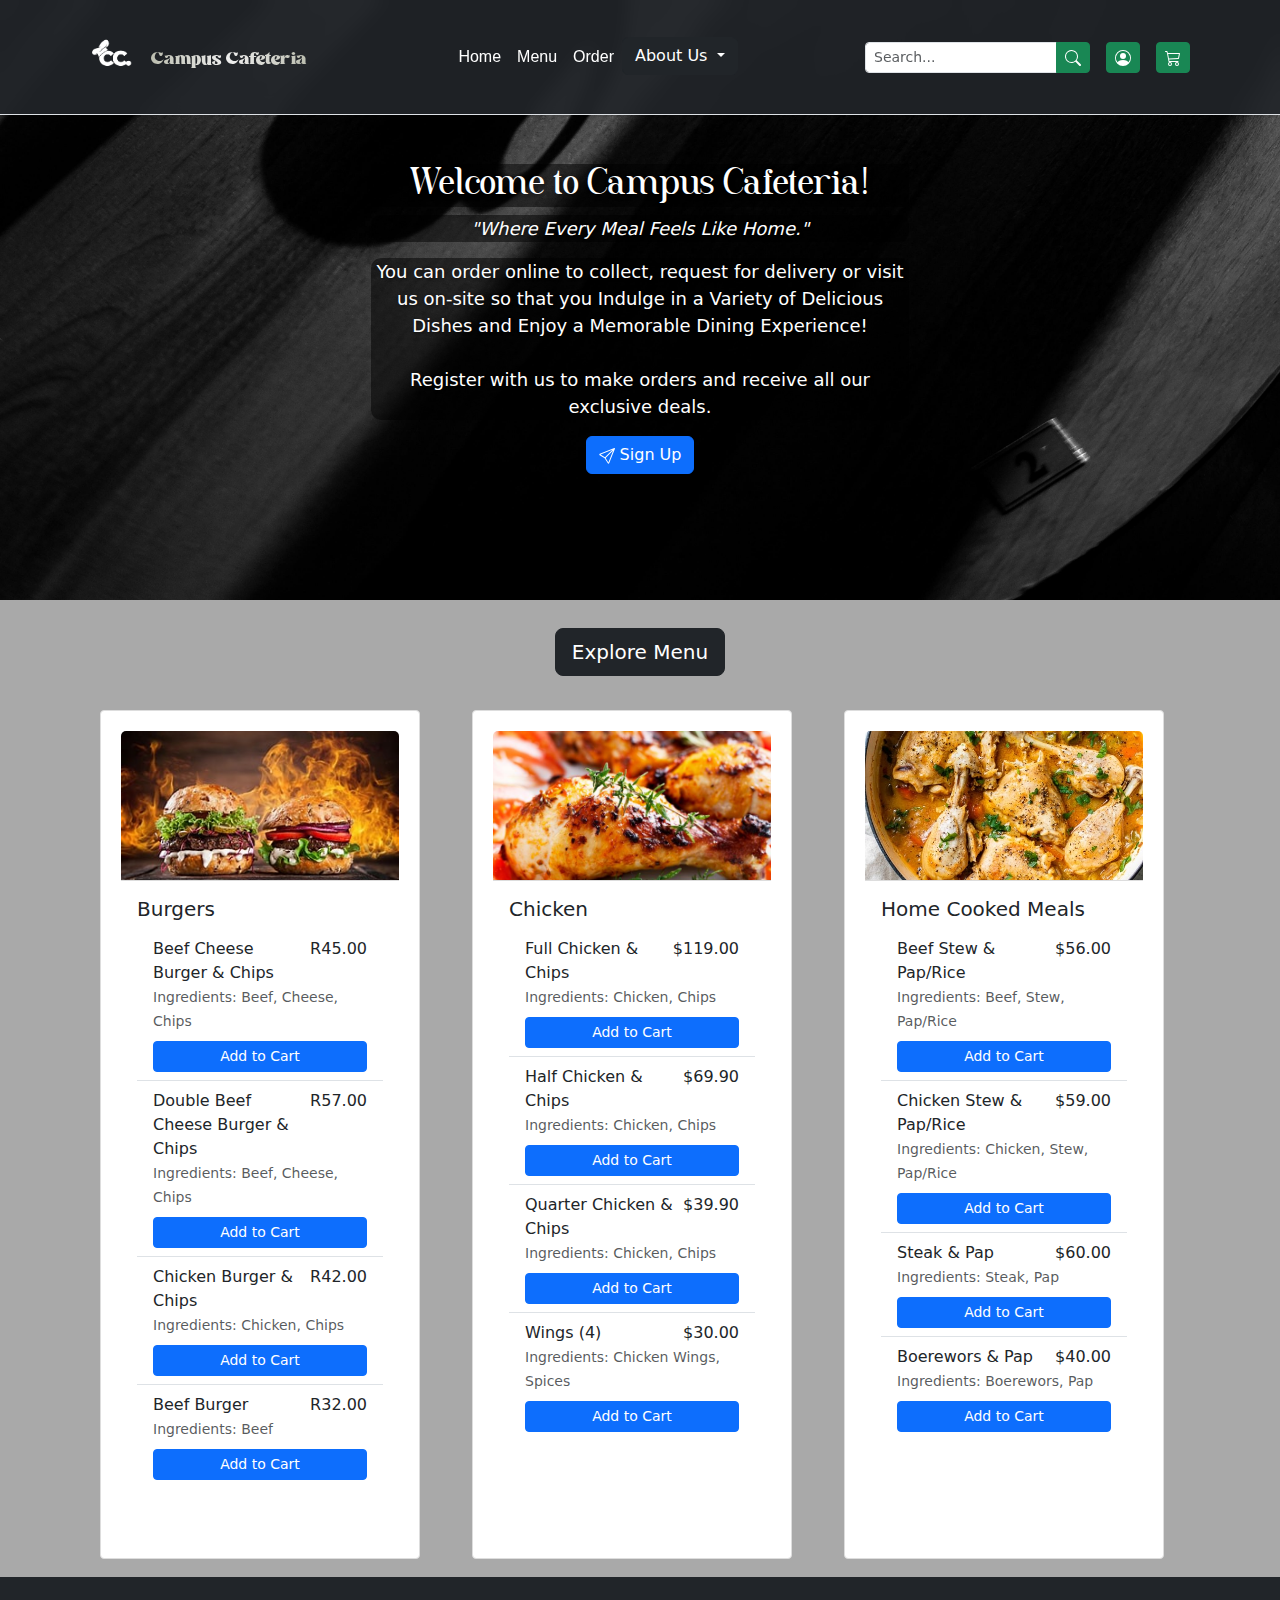
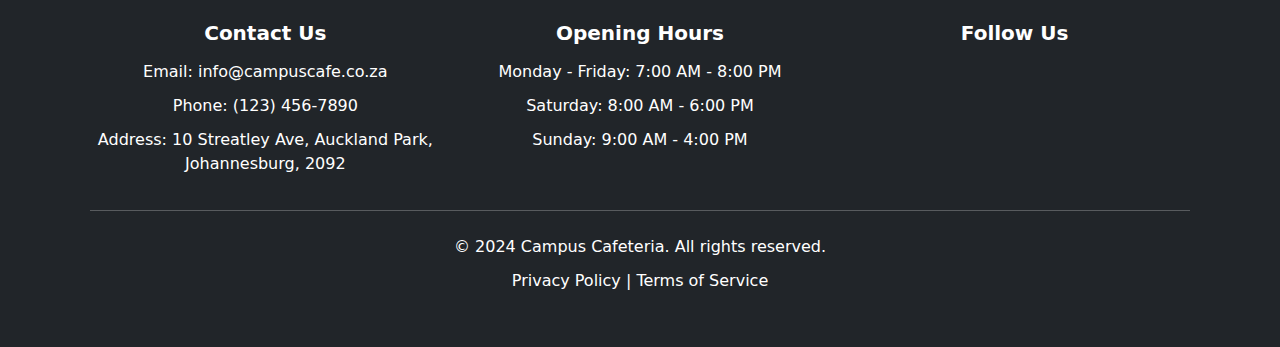
==== index.html @ 382caa5b "homepage" ====
<!DOCTYPE html>
<html lang="en">

<head>
    <meta charset="UTF-8">
    <meta name="viewport" content="width=device-width, initial-scale=1.0">
    <title>Campus Cafe</title>
    <!--CSS-->
    <link rel="stylesheet" href="https://cdn.jsdelivr.net/npm/bootstrap@5.3.3/dist/css/bootstrap.min.css">
    <link rel="stylesheet" href="style.css">
    <!--CSS-->

</head>

<body class="body">

<!--Navbar-->
    <nav class="navbar navbar-expand-lg bg-dark small border-bottom shadow-sm fixed-top custom-nav" style="--bs-bg-opacity: .9;">
        <div class="container">

        <!--Logo-img-->
            <a href="index.html" class="navbar-brand pb-2">
                <img style="width: 45px;" src="src/img/logo_white.png" alt="">
            </a>
        <!--Logo-img-->

        <!--Brand-name-->
            <a href="index.html" class="navbar-brand pb-0" >
                <span class="brand-style brand-gradient">
                    Campus Cafeteria
                </span>
            </a>
        <!--Brand-name-->

        <!--navbar-toggler-->
            <button 
                type="button"
                class="navbar-toggler"
                data-bs-toggle="collapse"
                data-bs-target="#blog-navbar"
                aria-controls="#blog-navbar"
                aria-expanded="false"
                aria-label="Toggle Navigation">
                <svg xmlns="http://www.w3.org/2000/svg" width="16" height="16" fill="white" class="bi bi-list" viewBox="0 0 16 16">
                    <path fill-rule="evenodd" d="M2.5 12a.5.5 0 0 1 .5-.5h10a.5.5 0 0 1 0 1H3a.5.5 0 0 1-.5-.5m0-4a.5.5 0 0 1 .5-.5h10a.5.5 0 0 1 0 1H3a.5.5 0 0 1-.5-.5m0-4a.5.5 0 0 1 .5-.5h10a.5.5 0 0 1 0 1H3a.5.5 0 0 1-.5-.5"/>
                </svg>
            </button>
        <!--navbar-toggler-->

        <!--Nav-Menus-->
            <div class="collapse navbar-collapse justify-content-center" id="blog-navbar">
                <ul class="navbar-nav mb-2 mb-lg-0">
                    <li class="nav-item">
                        <a href="index.html" class="nav-link text-white">Home</a>
                    </li>
                    <li class="nav-item">
                        <a href="#" class="nav-link text-white">Menu</a>
                    </li>
                    <li class="nav-item">
                        <a href="#" class="nav-link text-white">Order</a>
                    </li>
                    <li class="nav-item">
                        <button class="navbar-toggler" type="button" data-bs-toggle="collapse" data-bs-target="#navbarNavDarkDropdown" aria-controls="navbarNavDarkDropdown" aria-expanded="false" aria-label="Toggle navigation">
                            <span class="navbar-toggler-icon"></span>
                        </button>
                        <div class="collapse navbar-collapse" id="navbarNavDarkDropdown">
                            <ul class="navbar-nav">
                                <li class="nav-item dropdown">
                                    <button class="btn btn-dark dropdown-toggle" data-bs-toggle="dropdown" aria-expanded="false">
                                        About Us
                                    </button>
                                    <ul class="dropdown-menu dropdown-menu-dark">
                                        <li class="dropdown-item">
                                            <a href="#" class="nav-link text-white">Careers</a>
                                        </li>
                                        <li class="dropdown-item">
                                            <a href="#" class="nav-link text-white">Our Mission</a>
                                        </li>
                                        <li class="dropdown-item">
                                            <a href="#" class="nav-link text-white">Our Vision</a>
                                        </li>
                                        <li class="dropdown-item">
                                            <a href="#" class="nav-link text-white">Our Values</a>
                                        </li>
                                        <li class="dropdown-item">
                                            <a href="#" class="nav-link text-white">Contact Us</a>
                                        </li>
                                    </ul>
                                </li>
                            </ul>
                        </div>
                    </li>
                </ul>  
            </div>
        <!--Nav-Menus-->

        <!--Search+Profile-login+Cart-->
        <form class="d-flex" role="search">
            <div class="input-group">
                <input type="search" class="form-control form-control-sm" placeholder="Search...">
                <button type="submit" class="btn btn-sm btn-success">
                    <svg xmlns="http://www.w3.org/2000/svg" width="16" height="16" fill="currentColor" class="bi bi-search" viewBox="0 0 16 16">
                        <path d="M11.742 10.344a6.5 6.5 0 1 0-1.397 1.398h-.001q.044.06.098.115l3.85 3.85a1 1 0 0 0 1.415-1.414l-3.85-3.85a1 1 0 0 0-.115-.1zM12 6.5a5.5 5.5 0 1 1-11 0 5.5 5.5 0 0 1 11 0"/>
                    </svg>
                </button>
            </div>
            <div class="profile">
                <a href="#" class="btn btn-sm btn-success ms-3">
                    <svg xmlns="http://www.w3.org/2000/svg" width="16" height="16" fill="white" class="bi bi-person-circle" viewBox="0 0 16 16">
                        <path d="M11 6a3 3 0 1 1-6 0 3 3 0 0 1 6 0"/>
                        <path fill-rule="evenodd" d="M0 8a8 8 0 1 1 16 0A8 8 0 0 1 0 8m8-7a7 7 0 0 0-5.468 11.37C3.242 11.226 4.805 10 8 10s4.757 1.225 5.468 2.37A7 7 0 0 0 8 1"/>
                    </svg>
                </a>
            </div>
            <div class="btn-cart">
                <a href="#" class="btn btn-sm btn-success ms-3">
                    <svg xmlns="http://www.w3.org/2000/svg" width="16" height="16" fill="currentColor" class="bi bi-cart3" viewBox="0 0 16 16">
                        <path d="M0 1.5A.5.5 0 0 1 .5 1H2a.5.5 0 0 1 .485.379L2.89 3H14.5a.5.5 0 0 1 .49.598l-1 5a.5.5 0 0 1-.465.401l-9.397.472L4.415 11H13a.5.5 0 0 1 0 1H4a.5.5 0 0 1-.491-.408L2.01 3.607 1.61 2H.5a.5.5 0 0 1-.5-.5M3.102 4l.84 4.479 9.144-.459L13.89 4zM5 12a2 2 0 1 0 0 4 2 2 0 0 0 0-4m7 0a2 2 0 1 0 0 4 2 2 0 0 0 0-4m-7 1a1 1 0 1 1 0 2 1 1 0 0 1 0-2m7 0a1 1 0 1 1 0 2 1 1 0 0 1 0-2"/>
                    </svg>
                </a>
            </div>
        </form>
        <!--Profile-login+Cart-->
        </div>
    </nav>
<!--Navbar-->

<!--Banner-->
<section class="banner-holder pt-5">
    <div class="container">
        <div class="row justify-content-center">
            <div class="col-md-6">
                <div class="banner-content text-center text-white my-5 pt-5 pb-5">
                    <div>
                        <h1 class="banner-text-header">Welcome to Campus Cafeteria!<br></h1>
                        <p class="banner-text"><i>"Where Every Meal Feels Like Home."</i></p>
                        <p class="banner-text">
                            You can order online to collect, request for delivery or visit us on-site so that you
                            Indulge in a Variety of Delicious Dishes and Enjoy a Memorable Dining Experience!<br><br>
                            Register with us to make orders and receive all our exclusive deals.
                        </p>
                    </div>
                    <a 
                        href="#" 
                        class="btn btn-primary"
                        data-bs-toggle="modal"
                        data-bs-target="#subscribe-modal">
                        <svg xmlns="http://www.w3.org/2000/svg" width="16" height="16" fill="currentColor" class="bi bi-send" viewBox="0 0 16 16">
                            <path d="M15.854.146a.5.5 0 0 1 .11.54l-5.819 14.547a.75.75 0 0 1-1.329.124l-3.178-4.995L.643 7.184a.75.75 0 0 1 .124-1.33L15.314.037a.5.5 0 0 1 .54.11ZM6.636 10.07l2.761 4.338L14.13 2.576zm6.787-8.201L1.591 6.602l4.339 2.76z"/>
                        </svg>
                        Sign Up
                    </a>
                </div>
            </div>
        </div>
    </div>
</section>
<!--Banner-->

<!--Explore-Menu-->
    <div class="container my-2">
        <div class="d-grid gap-2 d-md-flex justify-content-md-center">
            <button type="button" class="btn btn-dark btn-lg">Explore Menu</button>
        </div><br>
        <div class="row g-3 justify-content-md-center">
            <!-- Burgers -->
            <div class="col-md-4 d-flex">
                <div class="card mb-4 flex-fill" style="max-width: 320px;">
                    <img src="src/img/burgers.jpeg" class="card-img-top" alt="Burgers">
                    <div class="card-body">
                        <h5 class="card-title">Burgers</h5>
                        <ul class="list-group list-group-flush">
                            <!-- Individual item with ingredients and price -->
                            <li class="list-group-item">
                                <div class="d-flex justify-content-between">
                                    <span>Beef Cheese Burger & Chips</span>
                                    <span>R45.00</span>
                                </div>
                                <small class="text-muted">Ingredients: Beef, Cheese, Chips</small>
                                <button class="btn btn-sm btn-primary mt-2">Add to Cart</button>
                            </li>
                            <li class="list-group-item">
                                <div class="d-flex justify-content-between">
                                    <span>Double Beef Cheese Burger & Chips</span>
                                    <span>R57.00</span>
                                </div>
                                <small class="text-muted">Ingredients: Beef, Cheese, Chips</small>
                                <button class="btn btn-sm btn-primary mt-2">Add to Cart</button>
                            </li>
                            <li class="list-group-item">
                                <div class="d-flex justify-content-between">
                                    <span>Chicken Burger & Chips</span>
                                    <span>R42.00</span>
                                </div>
                                <small class="text-muted">Ingredients: Chicken, Chips</small>
                                <button class="btn btn-sm btn-primary mt-2">Add to Cart</button>
                            </li>
                            <li class="list-group-item">
                                <div class="d-flex justify-content-between">
                                    <span>Beef Burger</span>
                                    <span>R32.00</span>
                                </div>
                                <small class="text-muted">Ingredients: Beef</small>
                                <button class="btn btn-sm btn-primary mt-2">Add to Cart</button>
                            </li>
                        </ul>
                    </div>
                </div>
            </div>
            <!-- Chicken -->
            <div class="col-md-4 d-flex">
                <div class="card mb-4 flex-fill" style="max-width: 320px;">
                    <img src="src/img/chicken.jpeg" class="card-img-top" alt="Chicken">
                    <div class="card-body">
                        <h5 class="card-title">Chicken</h5>
                        <ul class="list-group list-group-flush">
                            <li class="list-group-item">
                                <div class="d-flex justify-content-between">
                                    <span>Full Chicken & Chips</span>
                                    <span>$119.00</span>
                                </div>
                                <small class="text-muted">Ingredients: Chicken, Chips</small>
                                <button class="btn btn-sm btn-primary mt-2">Add to Cart</button>
                            </li>
                            <li class="list-group-item">
                                <div class="d-flex justify-content-between">
                                    <span>Half Chicken & Chips</span>
                                    <span>$69.90</span>
                                </div>
                                <small class="text-muted">Ingredients: Chicken, Chips</small>
                                <button class="btn btn-sm btn-primary mt-2">Add to Cart</button>
                            </li>
                            <li class="list-group-item">
                                <div class="d-flex justify-content-between">
                                    <span>Quarter Chicken & Chips</span>
                                    <span>$39.90</span>
                                </div>
                                <small class="text-muted">Ingredients: Chicken, Chips</small>
                                <button class="btn btn-sm btn-primary mt-2">Add to Cart</button>
                            </li>
                            <li class="list-group-item">
                                <div class="d-flex justify-content-between">
                                    <span>Wings (4)</span>
                                    <span>$30.00</span>
                                </div>
                                <small class="text-muted">Ingredients: Chicken Wings, Spices</small>
                                <button class="btn btn-sm btn-primary mt-2">Add to Cart</button>
                            </li>
                        </ul>
                    </div>
                </div>
            </div>
            <!-- Home Cooked Meals -->
            <div class="col-md-4 d-flex">
                <div class="card mb-4 flex-fill" style="max-width: 320px;">
                    <img src="src/img/home_cooked_meals.jpg" class="card-img-top" alt="Home Cooked Meals">
                    <div class="card-body">
                        <h5 class="card-title">Home Cooked Meals</h5>
                        <ul class="list-group list-group-flush">
                            <li class="list-group-item">
                                <div class="d-flex justify-content-between">
                                    <span>Beef Stew & Pap/Rice</span>
                                    <span>$56.00</span>
                                </div>
                                <small class="text-muted">Ingredients: Beef, Stew, Pap/Rice</small>
                                <button class="btn btn-sm btn-primary mt-2">Add to Cart</button>
                            </li>
                            <li class="list-group-item">
                                <div class="d-flex justify-content-between">
                                    <span>Chicken Stew & Pap/Rice</span>
                                    <span>$59.00</span>
                                </div>
                                <small class="text-muted">Ingredients: Chicken, Stew, Pap/Rice</small>
                                <button class="btn btn-sm btn-primary mt-2">Add to Cart</button>
                            </li>
                            <li class="list-group-item">
                                <div class="d-flex justify-content-between">
                                    <span>Steak & Pap</span>
                                    <span>$60.00</span>
                                </div>
                                <small class="text-muted">Ingredients: Steak, Pap</small>
                                <button class="btn btn-sm btn-primary mt-2">Add to Cart</button>
                            </li>
                            <li class="list-group-item">
                                <div class="d-flex justify-content-between">
                                    <span>Boerewors & Pap</span>
                                    <span>$40.00</span>
                                </div>
                                <small class="text-muted">Ingredients: Boerewors, Pap</small>
                                <button class="btn btn-sm btn-primary mt-2">Add to Cart</button>
                            </li>
                        </ul>
                    </div>
                </div>
            </div>
        </div>
    </div>
<!--Explore-Menu-->


<!--Footer-->
<footer class="footer text-center text-white bg-dark py-4">
    <div class="container">
        <div class="row">
            <!-- Contact Information -->
            <div class="col-md-4 mb-3 mb-md-0">
                <h5>Contact Us</h5>
                <p>Email: info@campuscafe.co.za</p>
                <p>Phone: (123) 456-7890</p>
                <p>Address: 10 Streatley Ave, Auckland Park, Johannesburg, 2092</p>
            </div>

            <!-- Opening Hours -->
            <div class="col-md-4 mb-3 mb-md-0">
                <h5>Opening Hours</h5>
                <p>Monday - Friday: 7:00 AM - 8:00 PM</p>
                <p>Saturday: 8:00 AM - 6:00 PM</p>
                <p>Sunday: 9:00 AM - 4:00 PM</p>
            </div>

            <!-- Social Media Links -->
            <div class="col-md-4">
                <h5>Follow Us</h5>
                <a href="https://www.facebook.com/campuscafeteria" target="_blank" class="text-white me-3"><i class="fab fa-facebook-f"></i></a>
                <a href="https://www.twitter.com/campuscafeteria" target="_blank" class="text-white me-3"><i class="fab fa-twitter"></i></a>
                <a href="https://www.instagram.com/allentech22" target="_blank" class="text-white me-3"><i class="fab fa-instagram"></i></a>
                <a href="https://www.linkedin.com/company/campuscafeteria" target="_blank" class="text-white"><i class="fab fa-linkedin-in"></i></a>
            </div>
        </div>

        <hr class="my-4">

        <!-- Copyright Information -->
        <div class="row">
            <div class="col-12">
                <p>&copy; 2024 Campus Cafeteria. All rights reserved.</p>
                <p><a href="#" class="text-white">Privacy Policy</a> | <a href="#" class="text-white">Terms of Service</a></p>
            </div>
        </div>
    </div>
</footer>

<!--Footer-->
<!--JavaScript-->
<script src="https://cdn.jsdelivr.net/npm/bootstrap@5.3.3/dist/js/bootstrap.bundle.min.js"></script>
<!--JavaScript-->
</body>

</html>
---- style.css ----
.body{
    background-color:darkgrey;
}
.profile{
    color: white;
}
.brand-gradient{
    background: #ffffff;
    background: radial-gradient(circle farthest-corner at center center, #EFEFEF 0%, #BBBDAF 100%);
    -webkit-background-clip: text;
    -webkit-text-fill-color: transparent;
}

@font-face {
    font-family: Concrete;
    src: url(src/fonts/concrete.ttf);
}
.navbar-brand{
    font-family: Concrete;
}

.navbar-toggler{
    border-color: #BBBDAF;
}
.banner-holder, .main-page-header{
    background-image: url(src/img/banner-2.jpg);
    background-size: cover;
    background-position: bottom;
    height: 100%;
    object-fit: cover;
}

/*banner text font*/
@font-face {
    font-family: Brielle;
    src: url(src/fonts/Brielle-Regular.ttf);
}
.banner-text-header{
    font-family: Brielle;
}

.custom-nav{
    backdrop-filter: blur(8px);
}

/*Footer*/
.footer {
    padding: 20px 0;
    background-color: #343a40;
    color: #ffffff;
}

.footer h5 {
    margin-bottom: 15px;
    font-weight: bold;
}

.footer p {
    margin-bottom: 10px;
}

.footer a {
    color: #ffffff;
    text-decoration: none;
}

.footer a:hover {
    text-decoration: underline;
}

.footer .fab {
    font-size: 20px;
}
/*Footer*/

/*amended-styling*/
/* Navbar Font Adjustments */
.navbar-nav .nav-link {
    font-family: Arial, sans-serif;
    font-size: 16px;
}

/* Banner Text Adjustments for Readability */

.banner-text-header {
    font-family: Brielle;
    font-size: 36px;
    text-shadow: 2px 2px 4px rgba(0, 0, 0, 0.5);
    background: rgba(0, 0, 0, 0.5);
}

.banner-text{
    background: rgba(0, 0, 0, 0.5);
}
.banner-content p {
    font-size: 18px;
    text-shadow: 1px 1px 3px rgba(0, 0, 0, 0.5);
    border-radius: 10px;
}

/* Card Layout Adjustments */
.card {
    display: flex;
    flex-direction: column;
    align-items: center;
    justify-content: space-between;
    height: 100%;
    margin: 10px;
    padding: 20px;
    background-color: #ffffff;
    border: 1px solid #dddddd;
    border-radius: 4px;
}

.card img {
    width: 100%;
    height: auto;
    max-height: 150px;
    object-fit: cover;
    border-bottom: 1px solid #dddddd;
}

/* Price and Button Alignment */
.card .price {
    font-size: 18px;
    font-weight: bold;
    margin: 10px 0;
}

.card .btn {
    width: 100%;
    margin-top: auto; /* Pushes the button to the bottom */
}

/* Flexbox for Card Layout */
.explore-menu {
    display: flex;
    flex-wrap: wrap;
    justify-content: center; /* Center the cards horizontally */
    gap: 20px;
}

.explore-menu .card {
    flex: 1 1 calc(33.333% - 20px); /* 3 cards per row with spacing */
    max-width: calc(33.333% - 20px);
}

/* Additional Adjustments */
.container {
    padding: 20px;
}

/*amended-styling*/

.banner-holder {
    height: 600px;
}
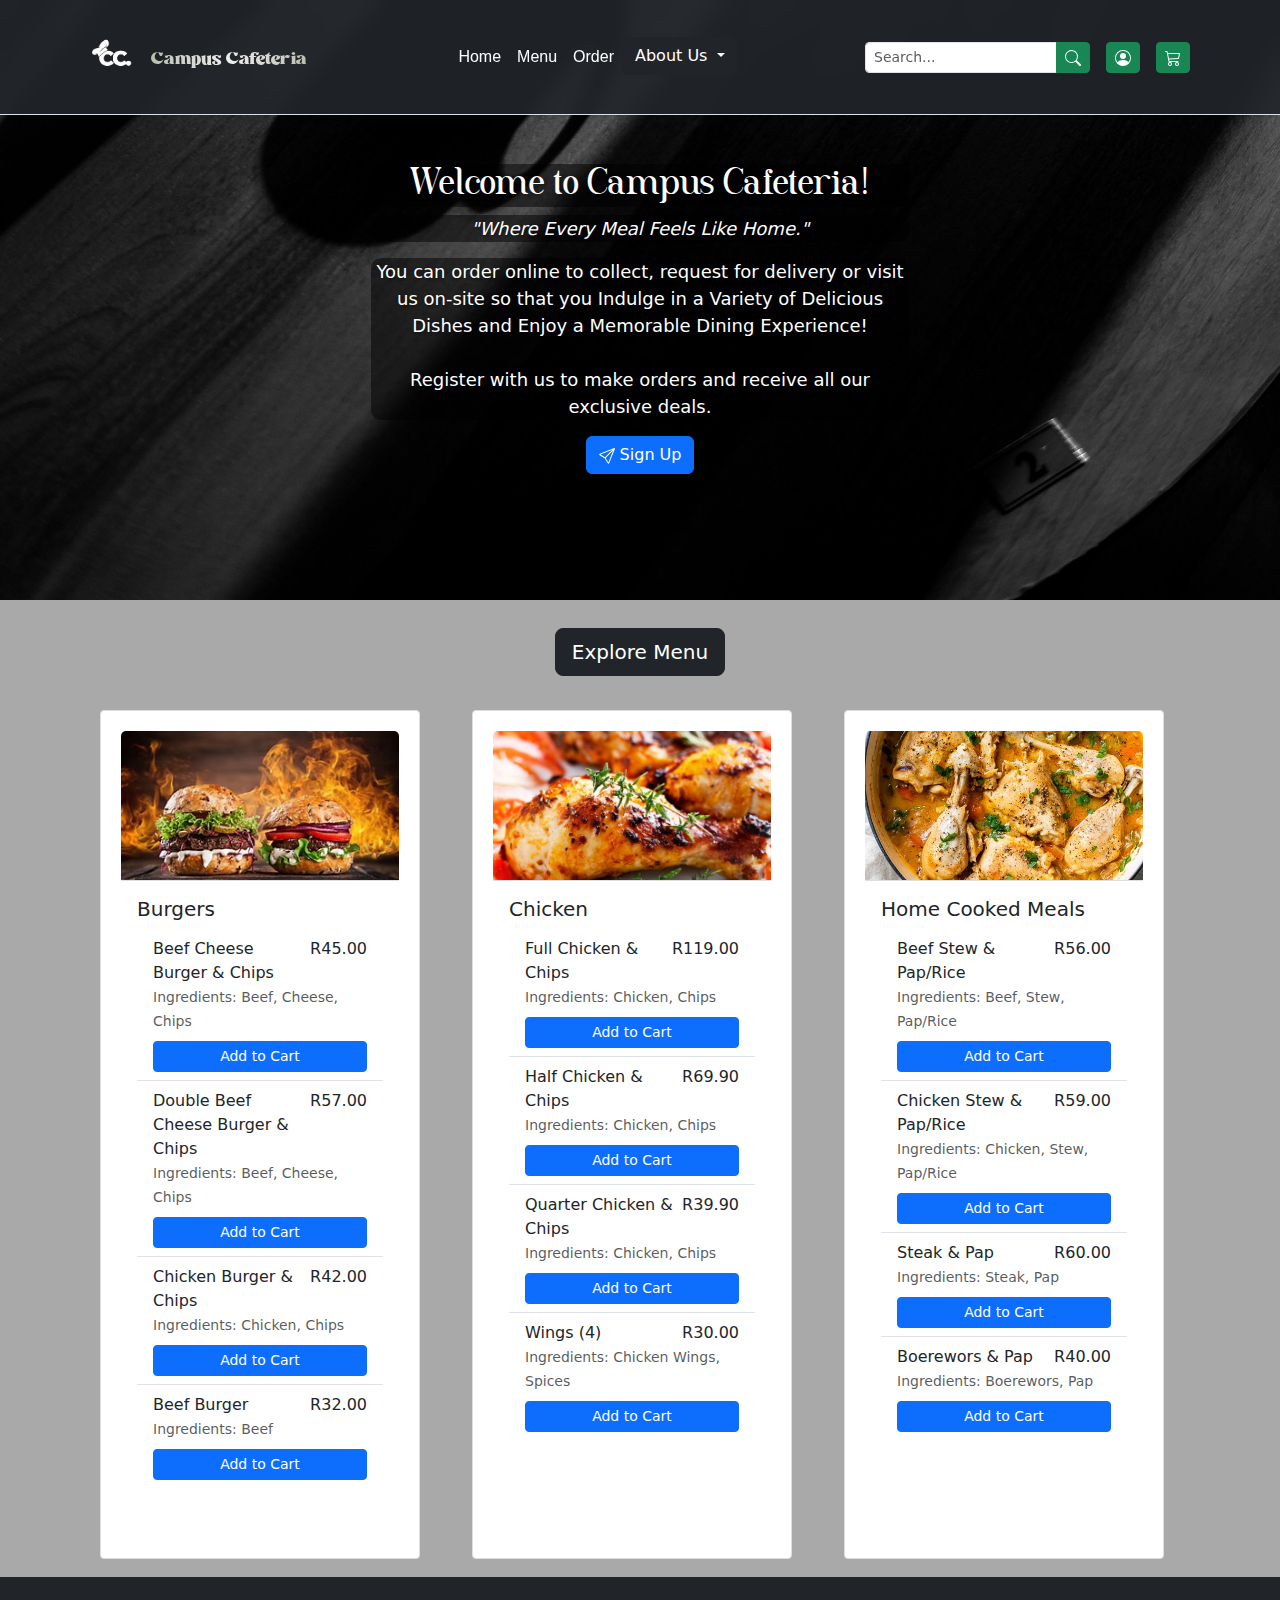
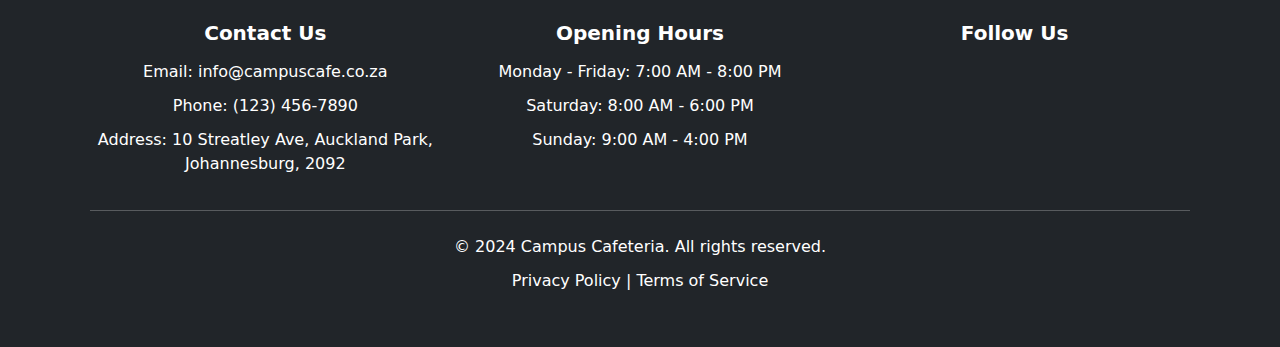
==== commit 9a2f0e27: "Convert Currency" ====
--- a/index.html
+++ b/index.html
@@ -54,10 +54,10 @@
                         <a href="index.html" class="nav-link text-white">Home</a>
                     </li>
                     <li class="nav-item">
-                        <a href="#" class="nav-link text-white">Menu</a>
+                        <a href="index.html" class="nav-link text-white">Menu</a>
                     </li>
                     <li class="nav-item">
-                        <a href="#" class="nav-link text-white">Order</a>
+                        <a href="index.html" class="nav-link text-white">Order</a>
                     </li>
                     <li class="nav-item">
                         <button class="navbar-toggler" type="button" data-bs-toggle="collapse" data-bs-target="#navbarNavDarkDropdown" aria-controls="navbarNavDarkDropdown" aria-expanded="false" aria-label="Toggle navigation">
@@ -217,7 +217,7 @@
                             <li class="list-group-item">
                                 <div class="d-flex justify-content-between">
                                     <span>Full Chicken & Chips</span>
-                                    <span>$119.00</span>
+                                    <span>R119.00</span>
                                 </div>
                                 <small class="text-muted">Ingredients: Chicken, Chips</small>
                                 <button class="btn btn-sm btn-primary mt-2">Add to Cart</button>
@@ -225,7 +225,7 @@
                             <li class="list-group-item">
                                 <div class="d-flex justify-content-between">
                                     <span>Half Chicken & Chips</span>
-                                    <span>$69.90</span>
+                                    <span>R69.90</span>
                                 </div>
                                 <small class="text-muted">Ingredients: Chicken, Chips</small>
                                 <button class="btn btn-sm btn-primary mt-2">Add to Cart</button>
@@ -233,7 +233,7 @@
                             <li class="list-group-item">
                                 <div class="d-flex justify-content-between">
                                     <span>Quarter Chicken & Chips</span>
-                                    <span>$39.90</span>
+                                    <span>R39.90</span>
                                 </div>
                                 <small class="text-muted">Ingredients: Chicken, Chips</small>
                                 <button class="btn btn-sm btn-primary mt-2">Add to Cart</button>
@@ -241,7 +241,7 @@
                             <li class="list-group-item">
                                 <div class="d-flex justify-content-between">
                                     <span>Wings (4)</span>
-                                    <span>$30.00</span>
+                                    <span>R30.00</span>
                                 </div>
                                 <small class="text-muted">Ingredients: Chicken Wings, Spices</small>
                                 <button class="btn btn-sm btn-primary mt-2">Add to Cart</button>
@@ -260,7 +260,7 @@
                             <li class="list-group-item">
                                 <div class="d-flex justify-content-between">
                                     <span>Beef Stew & Pap/Rice</span>
-                                    <span>$56.00</span>
+                                    <span>R56.00</span>
                                 </div>
                                 <small class="text-muted">Ingredients: Beef, Stew, Pap/Rice</small>
                                 <button class="btn btn-sm btn-primary mt-2">Add to Cart</button>
@@ -268,7 +268,7 @@
                             <li class="list-group-item">
                                 <div class="d-flex justify-content-between">
                                     <span>Chicken Stew & Pap/Rice</span>
-                                    <span>$59.00</span>
+                                    <span>R59.00</span>
                                 </div>
                                 <small class="text-muted">Ingredients: Chicken, Stew, Pap/Rice</small>
                                 <button class="btn btn-sm btn-primary mt-2">Add to Cart</button>
@@ -276,7 +276,7 @@
                             <li class="list-group-item">
                                 <div class="d-flex justify-content-between">
                                     <span>Steak & Pap</span>
-                                    <span>$60.00</span>
+                                    <span>R60.00</span>
                                 </div>
                                 <small class="text-muted">Ingredients: Steak, Pap</small>
                                 <button class="btn btn-sm btn-primary mt-2">Add to Cart</button>
@@ -284,7 +284,7 @@
                             <li class="list-group-item">
                                 <div class="d-flex justify-content-between">
                                     <span>Boerewors & Pap</span>
-                                    <span>$40.00</span>
+                                    <span>R40.00</span>
                                 </div>
                                 <small class="text-muted">Ingredients: Boerewors, Pap</small>
                                 <button class="btn btn-sm btn-primary mt-2">Add to Cart</button>
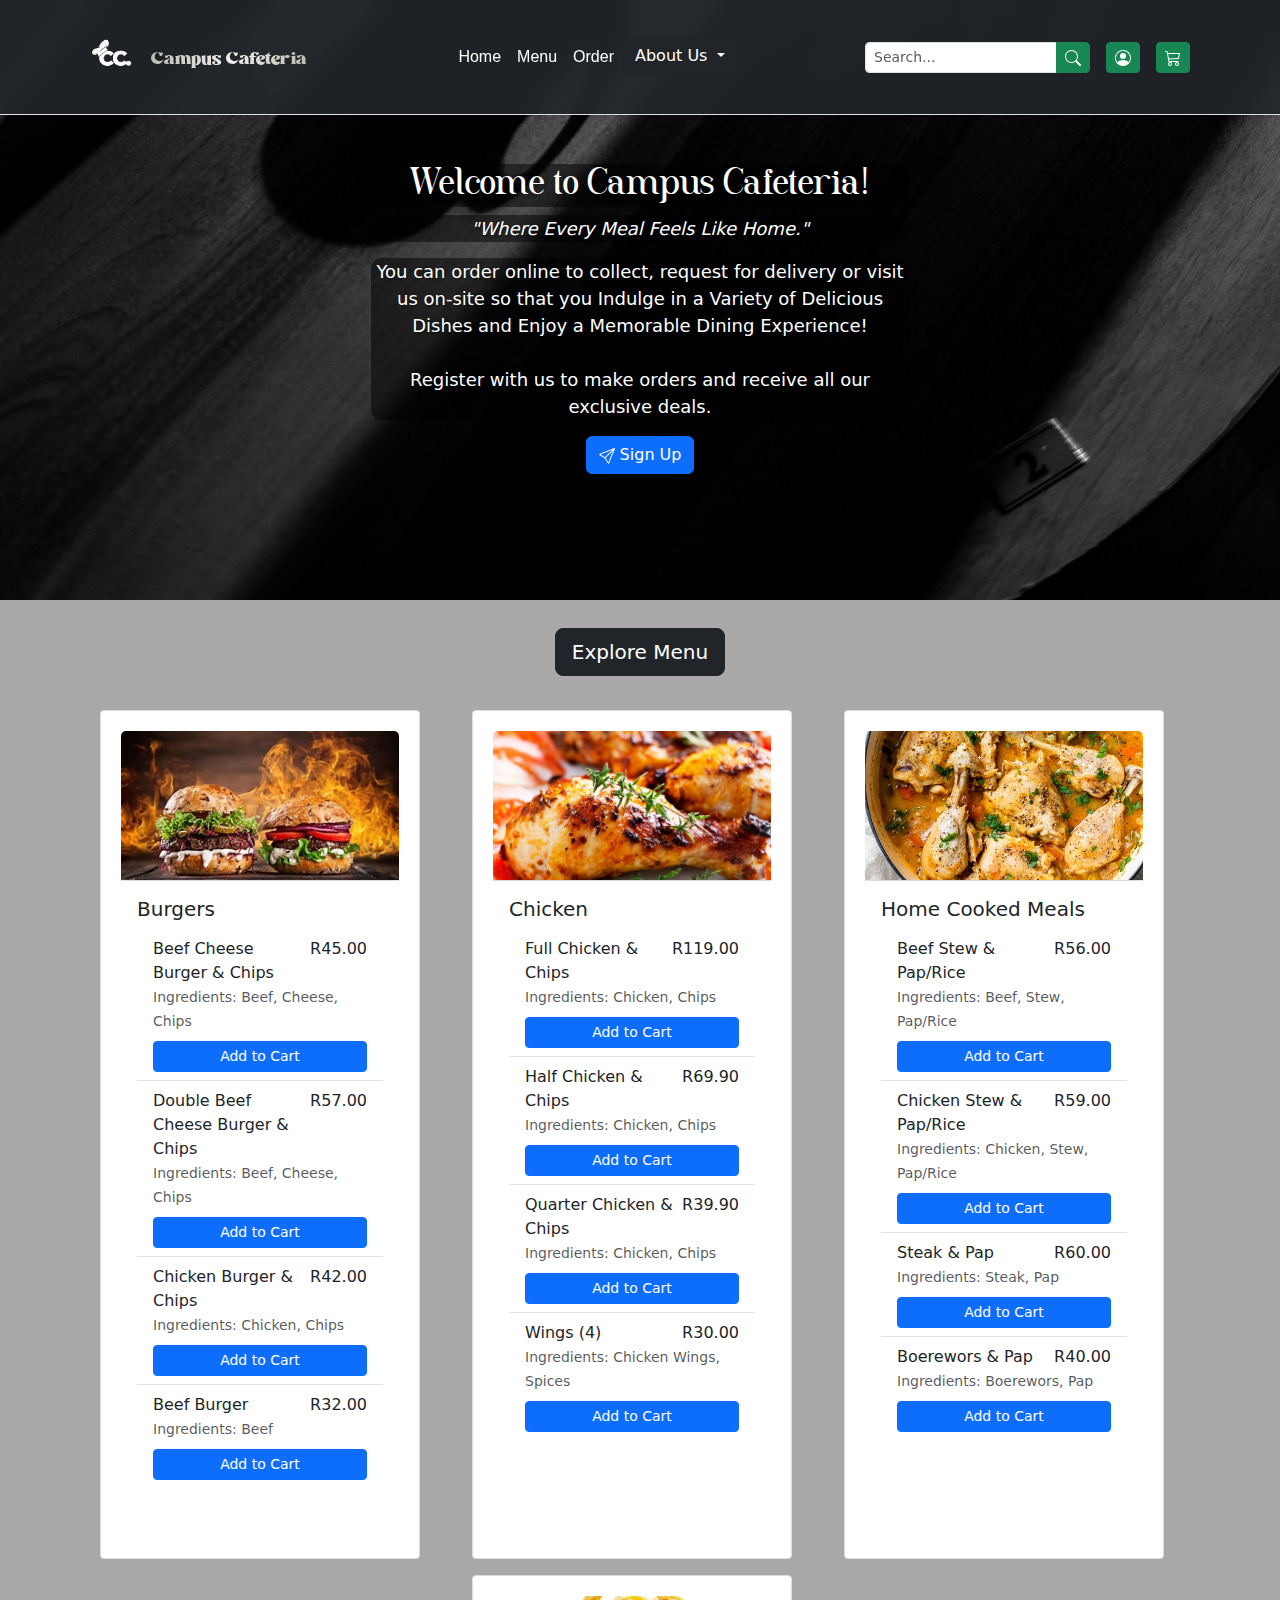
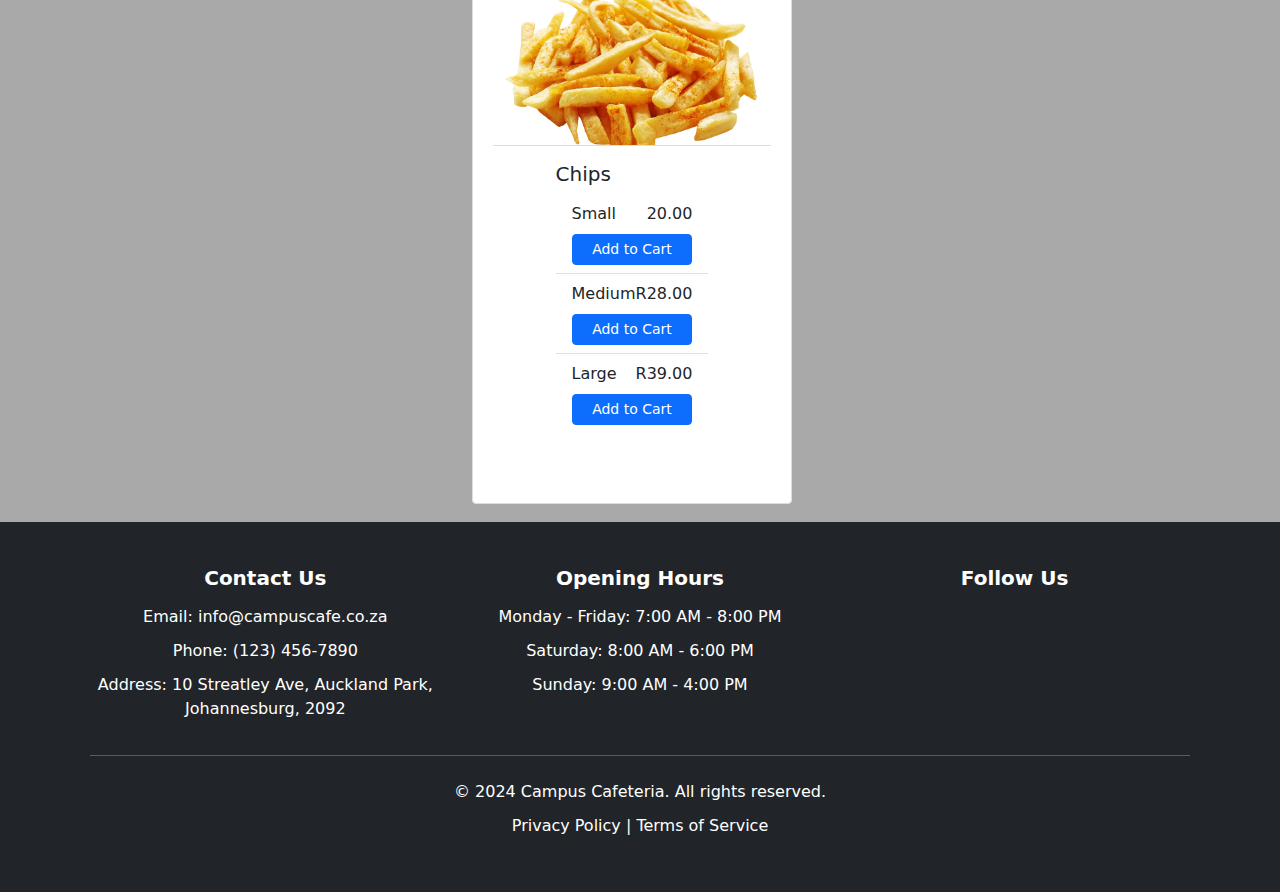
==== commit 1917177e: "Add chips to menu" ====
--- a/index.html
+++ b/index.html
@@ -293,6 +293,38 @@
                     </div>
                 </div>
             </div>
+            <!--Chips-->
+            <div class="col-md-4 d-flex">
+                <div class="card mb-4 flex-fill" style="max-width: 320px;">
+                    <img src="src/img/chips.png" class="card-img-top" alt="Chips">
+                    <div class="card-body">
+                        <h5 class="card-title">Chips</h5>
+                        <ul class="list-group list-group-flush">
+                            <li class="list-group-item">
+                                <div class="d-flex justify-content-between">
+                                    <span>Small</span>
+                                    <span>20.00</span>
+                                </div>
+                                <button class="btn btn-sm btn-primary mt-2">Add to Cart</button>
+                            </li>
+                            <li class="list-group-item">
+                                <div class="d-flex justify-content-between">
+                                    <span>Medium</span>
+                                    <span>R28.00</span>
+                                </div>
+                                <button class="btn btn-sm btn-primary mt-2">Add to Cart</button>
+                            </li>
+                            <li class="list-group-item">
+                                <div class="d-flex justify-content-between">
+                                    <span>Large</span>
+                                    <span>R39.00</span>
+                                </div>
+                                <button class="btn btn-sm btn-primary mt-2">Add to Cart</button>
+                            </li>
+                        </ul>
+                    </div>
+                </div>
+            </div>
         </div>
     </div>
 <!--Explore-Menu-->
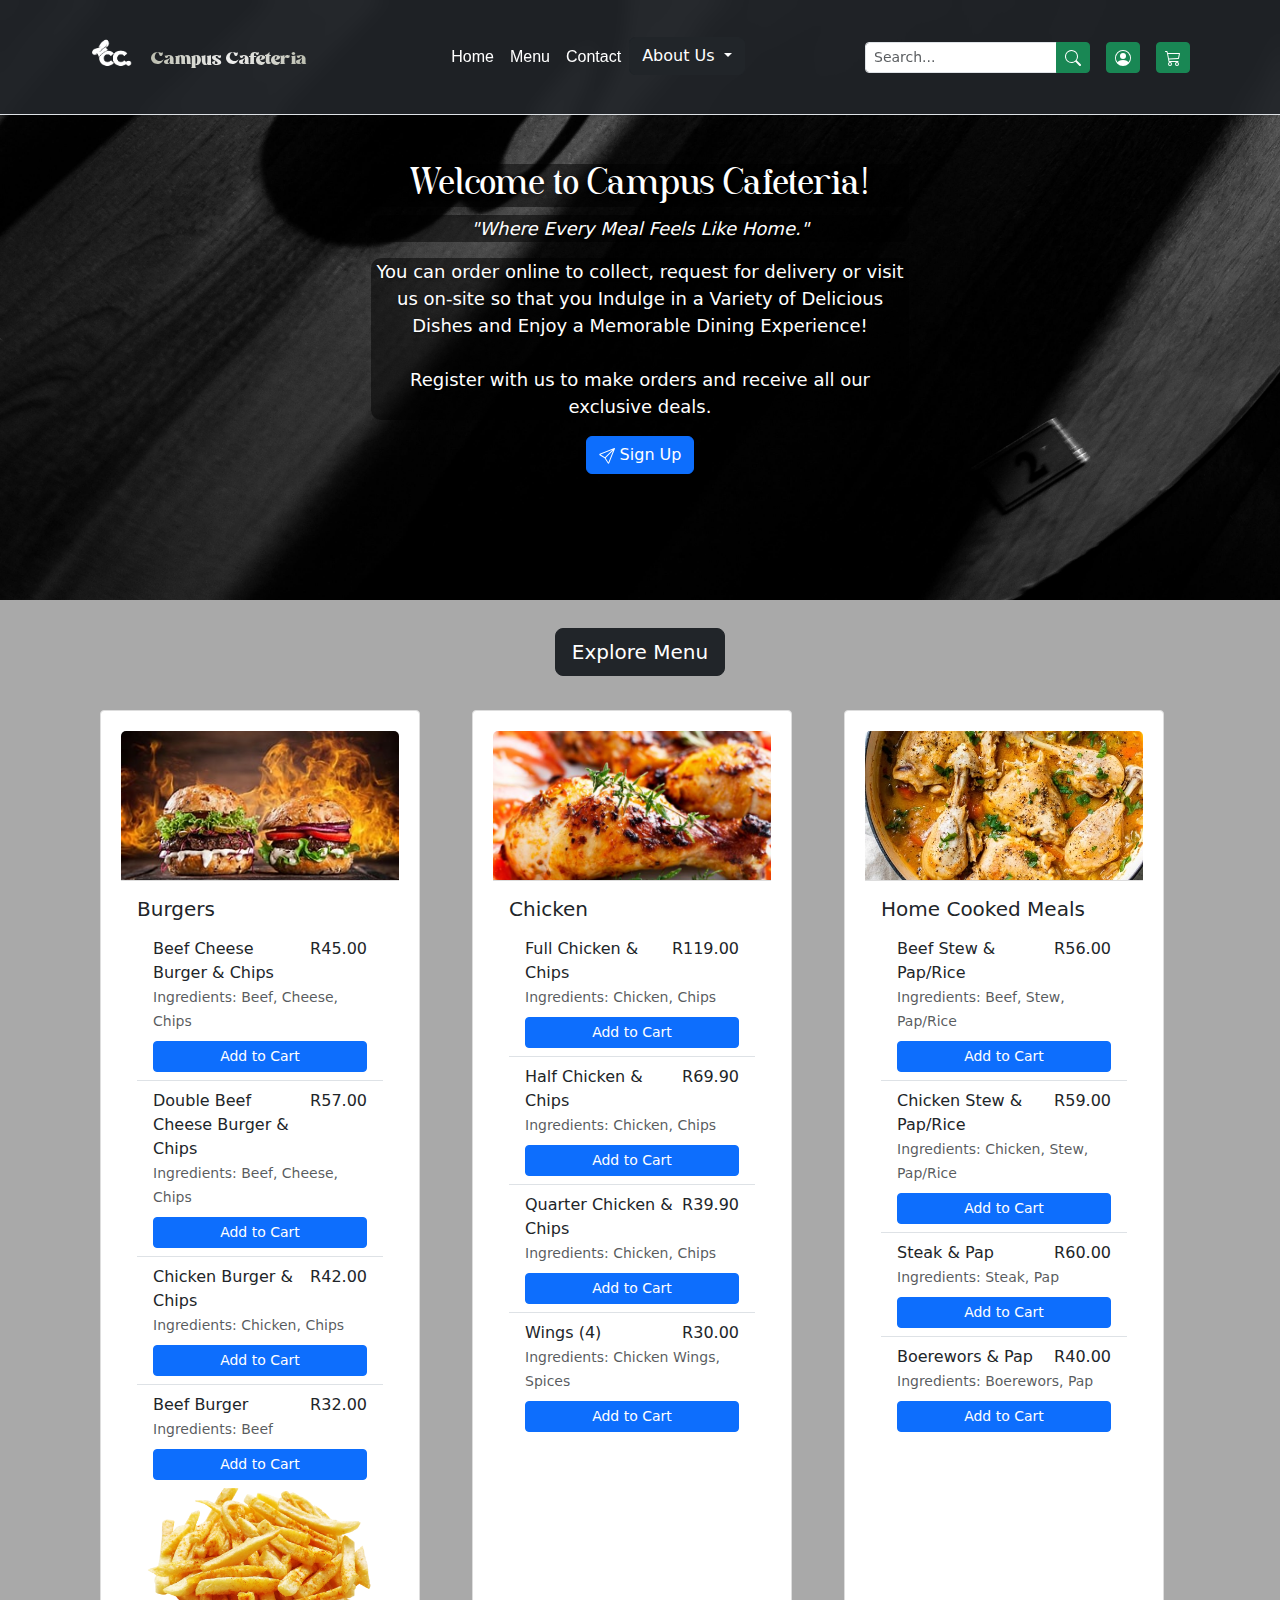
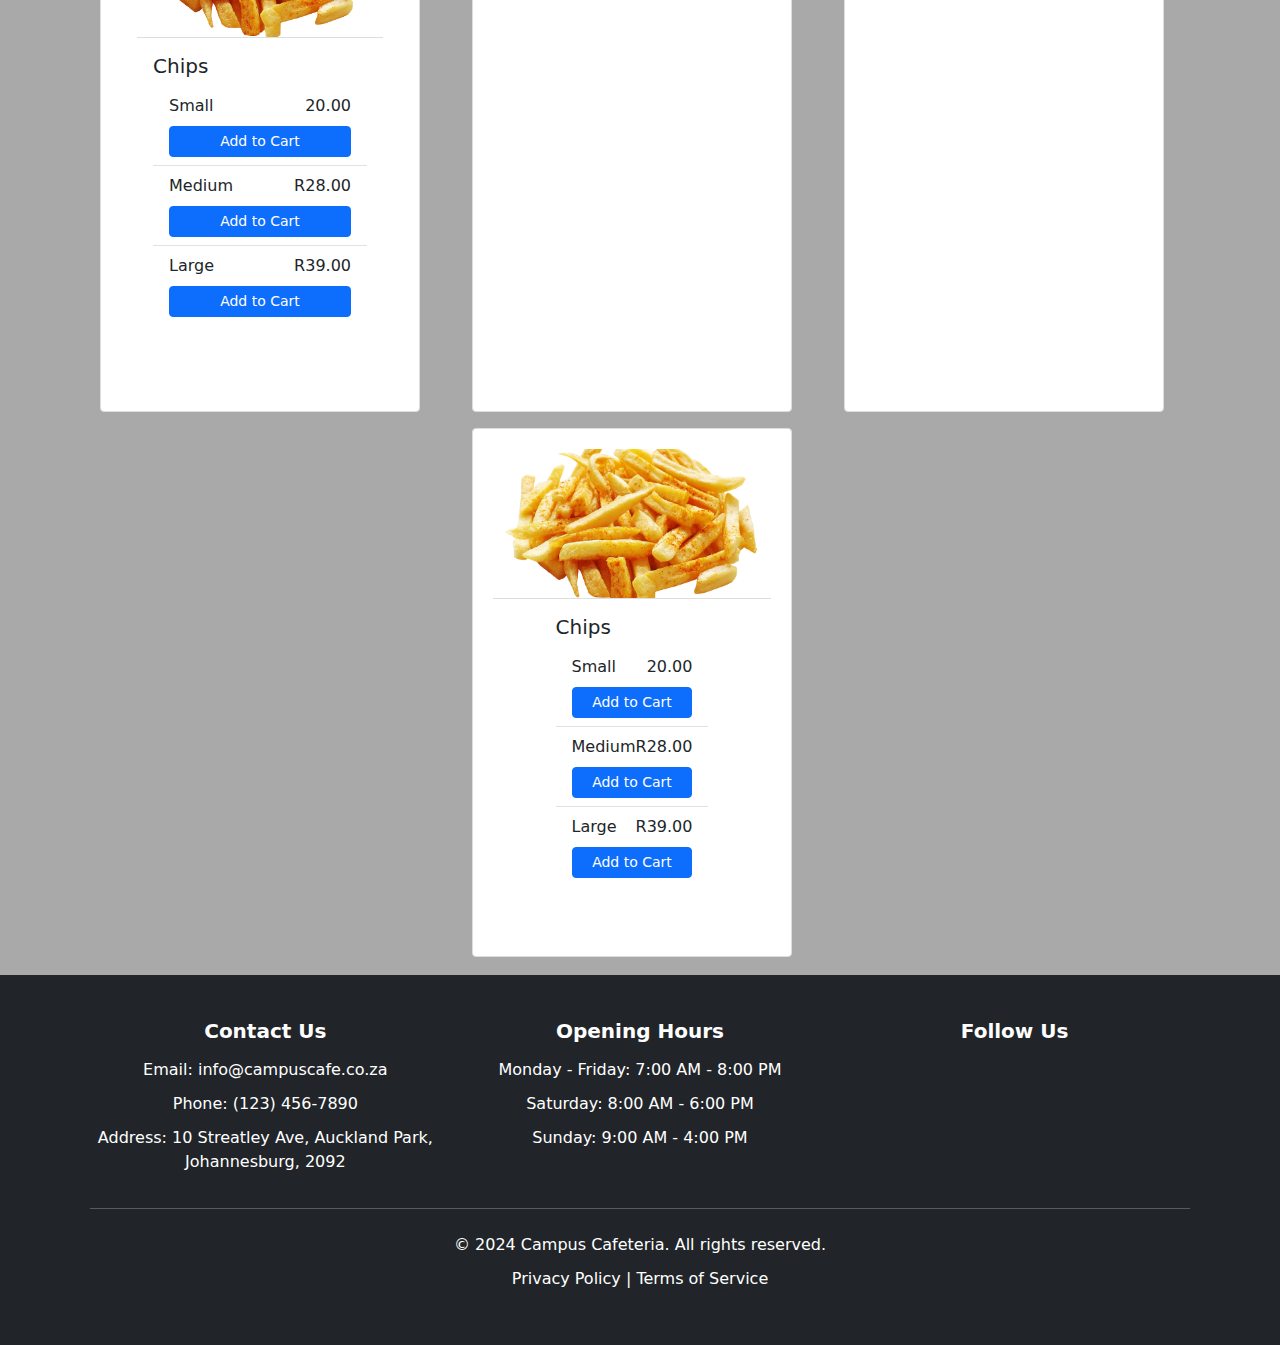
==== commit e3b0e968: "Add Contact menu on navbar" ====
--- a/index.html
+++ b/index.html
@@ -57,7 +57,7 @@
                         <a href="index.html" class="nav-link text-white">Menu</a>
                     </li>
                     <li class="nav-item">
-                        <a href="index.html" class="nav-link text-white">Order</a>
+                        <a href="index.html" class="nav-link text-white">Contact</a>
                     </li>
                     <li class="nav-item">
                         <button class="navbar-toggler" type="button" data-bs-toggle="collapse" data-bs-target="#navbarNavDarkDropdown" aria-controls="navbarNavDarkDropdown" aria-expanded="false" aria-label="Toggle navigation">
@@ -204,6 +204,33 @@
                                 <button class="btn btn-sm btn-primary mt-2">Add to Cart</button>
                             </li>
                         </ul>
+                        <img src="src/img/chips.png" class="card-img-top" alt="Chips">
+                        <div class="card-body">
+                            <h5 class="card-title">Chips</h5>
+                            <ul class="list-group list-group-flush">
+                                <li class="list-group-item">
+                                    <div class="d-flex justify-content-between">
+                                        <span>Small</span>
+                                        <span>20.00</span>
+                                    </div>
+                                    <button class="btn btn-sm btn-primary mt-2">Add to Cart</button>
+                                </li>
+                                <li class="list-group-item">
+                                    <div class="d-flex justify-content-between">
+                                        <span>Medium</span>
+                                        <span>R28.00</span>
+                                    </div>
+                                    <button class="btn btn-sm btn-primary mt-2">Add to Cart</button>
+                                </li>
+                                <li class="list-group-item">
+                                    <div class="d-flex justify-content-between">
+                                        <span>Large</span>
+                                        <span>R39.00</span>
+                                    </div>
+                                    <button class="btn btn-sm btn-primary mt-2">Add to Cart</button>
+                                </li>
+                            </ul>
+                        </div>
                     </div>
                 </div>
             </div>
@@ -371,8 +398,8 @@
         </div>
     </div>
 </footer>
-
 <!--Footer-->
+
 <!--JavaScript-->
 <script src="https://cdn.jsdelivr.net/npm/bootstrap@5.3.3/dist/js/bootstrap.bundle.min.js"></script>
 <!--JavaScript-->
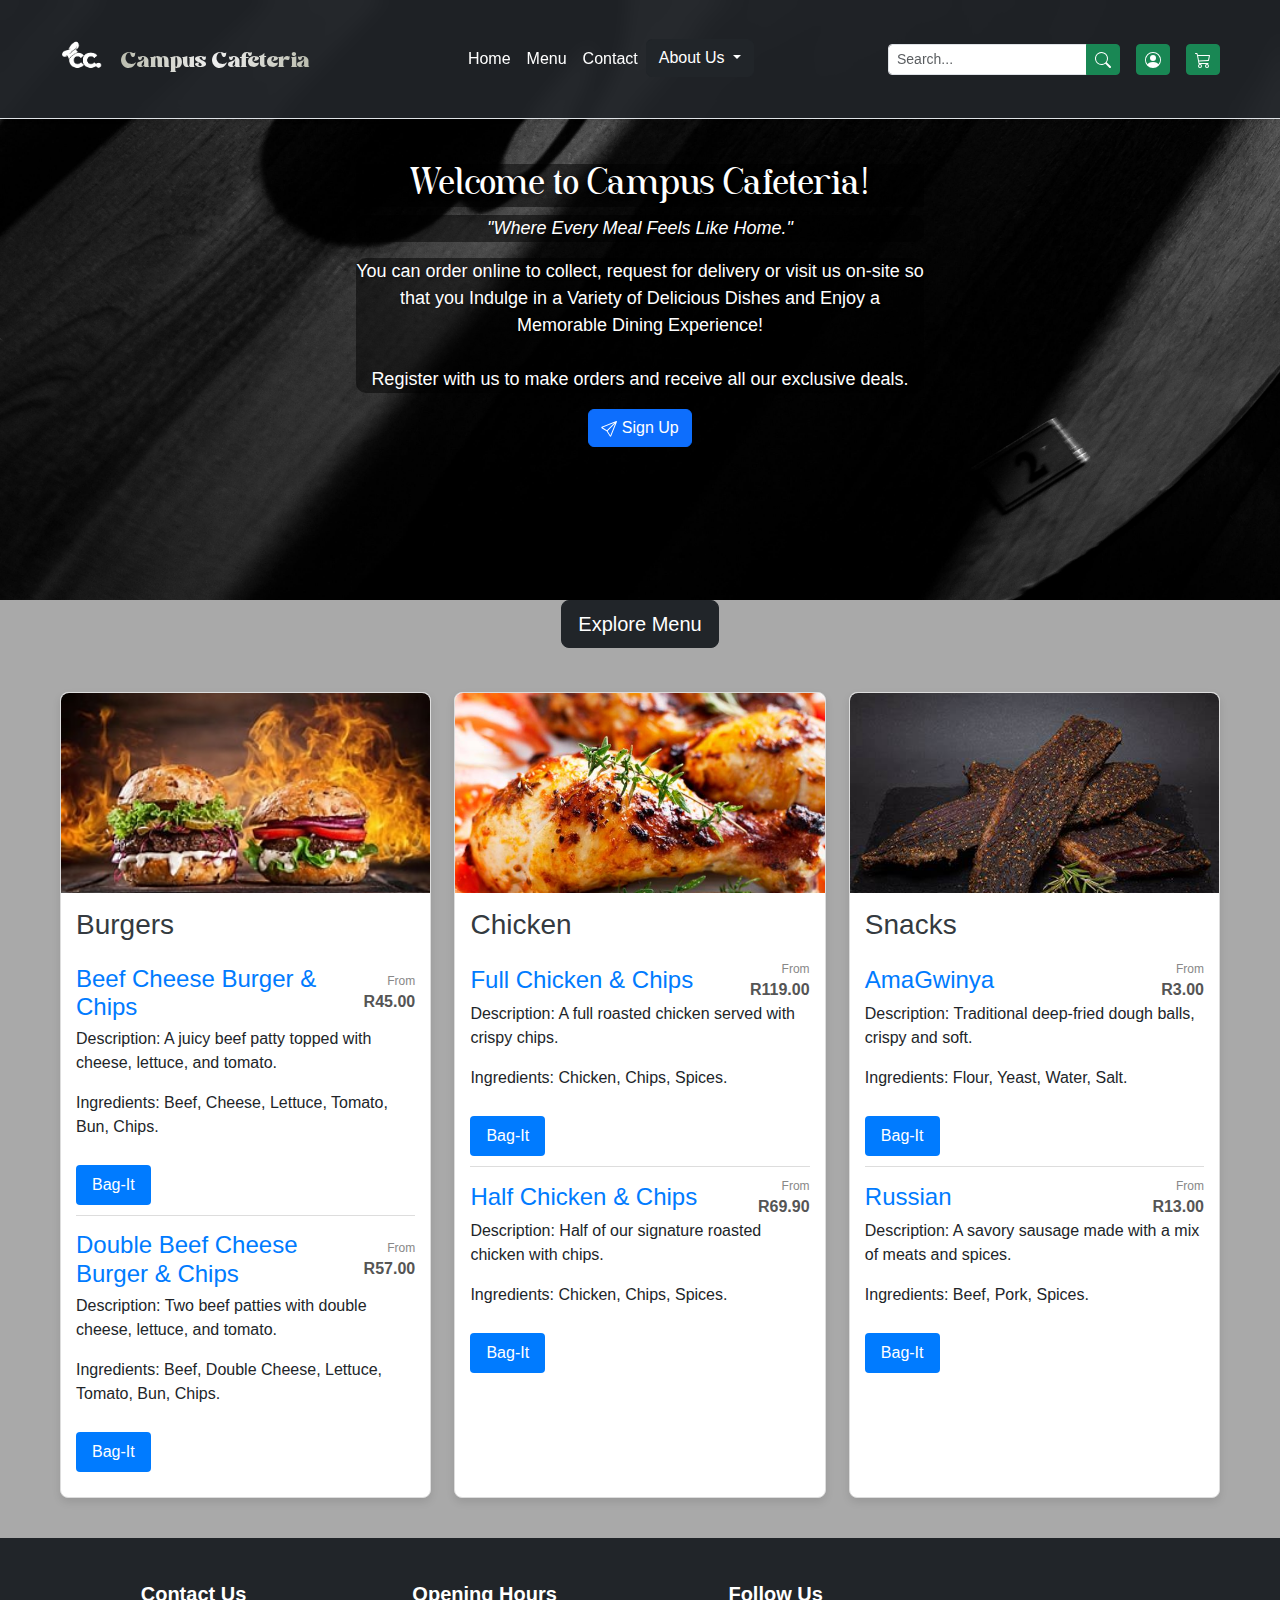
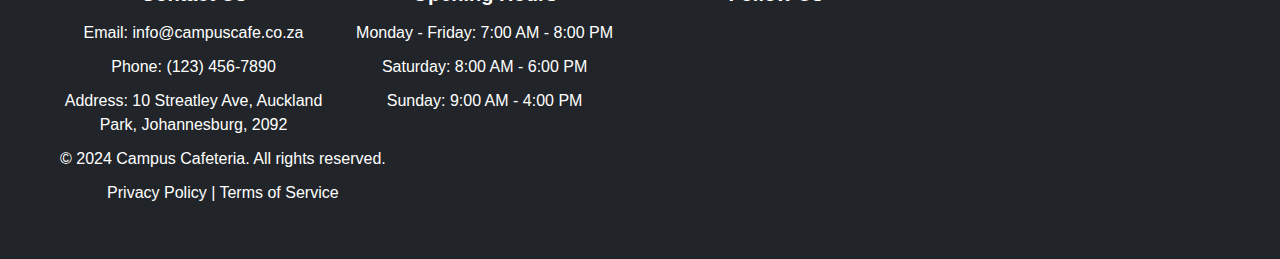
==== commit d3a0d040: "Change currency" ====
--- a/index.html
+++ b/index.html
@@ -8,6 +8,7 @@
     <!--CSS-->
     <link rel="stylesheet" href="https://cdn.jsdelivr.net/npm/bootstrap@5.3.3/dist/css/bootstrap.min.css">
     <link rel="stylesheet" href="style.css">
+    <link rel="stylesheet" href="src/css/order.css">
     <!--CSS-->
 
 </head>
@@ -157,205 +158,152 @@
 </section>
 <!--Banner-->
 
-<!--Explore-Menu-->
-    <div class="container my-2">
-        <div class="d-grid gap-2 d-md-flex justify-content-md-center">
-            <button type="button" class="btn btn-dark btn-lg">Explore Menu</button>
-        </div><br>
-        <div class="row g-3 justify-content-md-center">
-            <!-- Burgers -->
-            <div class="col-md-4 d-flex">
-                <div class="card mb-4 flex-fill" style="max-width: 320px;">
-                    <img src="src/img/burgers.jpeg" class="card-img-top" alt="Burgers">
-                    <div class="card-body">
-                        <h5 class="card-title">Burgers</h5>
-                        <ul class="list-group list-group-flush">
-                            <!-- Individual item with ingredients and price -->
-                            <li class="list-group-item">
-                                <div class="d-flex justify-content-between">
-                                    <span>Beef Cheese Burger & Chips</span>
-                                    <span>R45.00</span>
-                                </div>
-                                <small class="text-muted">Ingredients: Beef, Cheese, Chips</small>
-                                <button class="btn btn-sm btn-primary mt-2">Add to Cart</button>
-                            </li>
-                            <li class="list-group-item">
-                                <div class="d-flex justify-content-between">
-                                    <span>Double Beef Cheese Burger & Chips</span>
-                                    <span>R57.00</span>
-                                </div>
-                                <small class="text-muted">Ingredients: Beef, Cheese, Chips</small>
-                                <button class="btn btn-sm btn-primary mt-2">Add to Cart</button>
-                            </li>
-                            <li class="list-group-item">
-                                <div class="d-flex justify-content-between">
-                                    <span>Chicken Burger & Chips</span>
-                                    <span>R42.00</span>
-                                </div>
-                                <small class="text-muted">Ingredients: Chicken, Chips</small>
-                                <button class="btn btn-sm btn-primary mt-2">Add to Cart</button>
-                            </li>
-                            <li class="list-group-item">
-                                <div class="d-flex justify-content-between">
-                                    <span>Beef Burger</span>
-                                    <span>R32.00</span>
-                                </div>
-                                <small class="text-muted">Ingredients: Beef</small>
-                                <button class="btn btn-sm btn-primary mt-2">Add to Cart</button>
-                            </li>
-                        </ul>
-                        <img src="src/img/chips.png" class="card-img-top" alt="Chips">
-                        <div class="card-body">
-                            <h5 class="card-title">Chips</h5>
-                            <ul class="list-group list-group-flush">
-                                <li class="list-group-item">
-                                    <div class="d-flex justify-content-between">
-                                        <span>Small</span>
-                                        <span>20.00</span>
-                                    </div>
-                                    <button class="btn btn-sm btn-primary mt-2">Add to Cart</button>
-                                </li>
-                                <li class="list-group-item">
-                                    <div class="d-flex justify-content-between">
-                                        <span>Medium</span>
-                                        <span>R28.00</span>
-                                    </div>
-                                    <button class="btn btn-sm btn-primary mt-2">Add to Cart</button>
-                                </li>
-                                <li class="list-group-item">
-                                    <div class="d-flex justify-content-between">
-                                        <span>Large</span>
-                                        <span>R39.00</span>
-                                    </div>
-                                    <button class="btn btn-sm btn-primary mt-2">Add to Cart</button>
-                                </li>
-                            </ul>
-                        </div>
-                    </div>
+<!--Menu-->
+<section>
+    <div class="d-grid gap-2 d-md-flex justify-content-md-center">
+        <button type="button" class="btn btn-dark btn-lg">Explore Menu</button>
+    </div><br>
+    <div class="container">
+        <!-- Burger Card -->
+        <div class="card">
+            <div class="card-img">
+                <img src="src/img/burgers.jpeg" alt="Burgers">
+            </div>
+            <div class="card-body">
+                <h3>Burgers</h3>
+                <ul class="menu-items">
+                    <li>
+                        <div class="item-details">
+                            <h4>Beef Cheese Burger & Chips</h4>
+                            <div class="price">
+                                <span>From</span>
+                                <p>R45.00</p>
+                            </div>
+                        </div>
+                        <p>Description: A juicy beef patty topped with cheese, lettuce, and tomato.</p>
+                        <p>Ingredients: Beef, Cheese, Lettuce, Tomato, Bun, Chips.</p>
+                        <button class="btn bag-it-btn">Bag-It</button>
+                    </li>
+                    <li>
+                        <div class="item-details">
+                            <h4>Double Beef Cheese Burger & Chips</h4>
+                            <div class="price">
+                                <span>From</span>
+                                <p>R57.00</p>
+                            </div>
+                        </div>
+                        <p>Description: Two beef patties with double cheese, lettuce, and tomato.</p>
+                        <p>Ingredients: Beef, Double Cheese, Lettuce, Tomato, Bun, Chips.</p>
+                        <button class="btn bag-it-btn">Bag-It</button>
+                    </li>
+                </ul>
+            </div>
+        </div>
+    
+        <!-- Chicken Card -->
+        <div class="card">
+            <div class="card-img">
+                <img src="src/img/chicken.jpeg" alt="Chicken">
+            </div>
+            <div class="card-body">
+                <h3>Chicken</h3>
+                <ul class="menu-items">
+                    <li>
+                        <div class="item-details">
+                            <h4>Full Chicken & Chips</h4>
+                            <div class="price">
+                                <span>From</span>
+                                <p>R119.00</p>
+                            </div>
+                        </div>
+                        <p>Description: A full roasted chicken served with crispy chips.</p>
+                        <p>Ingredients: Chicken, Chips, Spices.</p>
+                        <button class="btn bag-it-btn">Bag-It</button>
+                    </li>
+                    <li>
+                        <div class="item-details">
+                            <h4>Half Chicken & Chips</h4>
+                            <div class="price">
+                                <span>From</span>
+                                <p>R69.90</p>
+                            </div>
+                        </div>
+                        <p>Description: Half of our signature roasted chicken with chips.</p>
+                        <p>Ingredients: Chicken, Chips, Spices.</p>
+                        <button class="btn bag-it-btn">Bag-It</button>
+                    </li>
+                </ul>
+            </div>
+        </div>
+    
+        <!-- Snacks Card -->
+        <div class="card">
+            <div class="card-img">
+                <img src="src/img/snacks.jpeg" alt="Snacks">
+            </div>
+            <div class="card-body">
+                <h3>Snacks</h3>
+                <ul class="menu-items">
+                    <li>
+                        <div class="item-details">
+                            <h4>AmaGwinya</h4>
+                            <div class="price">
+                                <span>From</span>
+                                <p>R3.00</p>
+                            </div>
+                        </div>
+                        <p>Description: Traditional deep-fried dough balls, crispy and soft.</p>
+                        <p>Ingredients: Flour, Yeast, Water, Salt.</p>
+                        <button class="btn bag-it-btn">Bag-It</button>
+                    </li>
+                    <li>
+                        <div class="item-details">
+                            <h4>Russian</h4>
+                            <div class="price">
+                                <span>From</span>
+                                <p>R13.00</p>
+                            </div>
+                        </div>
+                        <p>Description: A savory sausage made with a mix of meats and spices.</p>
+                        <p>Ingredients: Beef, Pork, Spices.</p>
+                        <button class="btn bag-it-btn">Bag-It</button>
+                    </li>
+                </ul>
+            </div>
+        </div>
+    
+    </div>
+    
+    <!-- Modal for customizing the order -->
+    <div id="customize-modal" class="modal">
+        <div class="modal-content">
+            <span class="close-btn">&times;</span>
+            <h2>Customize Your Order</h2>
+            <form id="customize-form">
+                <label for="quantity">Quantity:</label>
+                <input type="number" id="quantity" name="quantity" value="1" min="1">
+    
+                <label for="remove-ingredients">Remove Ingredients:</label>
+                <div id="remove-ingredients">
+                    <label><input type="checkbox" name="ingredient" value="Onions"> Onions</label>
+                    <label><input type="checkbox" name="ingredient" value="Tomatoes"> Tomatoes</label>
+                    <label><input type="checkbox" name="ingredient" value="Lettuce"> Lettuce</label>
                 </div>
-            </div>
-            <!-- Chicken -->
-            <div class="col-md-4 d-flex">
-                <div class="card mb-4 flex-fill" style="max-width: 320px;">
-                    <img src="src/img/chicken.jpeg" class="card-img-top" alt="Chicken">
-                    <div class="card-body">
-                        <h5 class="card-title">Chicken</h5>
-                        <ul class="list-group list-group-flush">
-                            <li class="list-group-item">
-                                <div class="d-flex justify-content-between">
-                                    <span>Full Chicken & Chips</span>
-                                    <span>R119.00</span>
-                                </div>
-                                <small class="text-muted">Ingredients: Chicken, Chips</small>
-                                <button class="btn btn-sm btn-primary mt-2">Add to Cart</button>
-                            </li>
-                            <li class="list-group-item">
-                                <div class="d-flex justify-content-between">
-                                    <span>Half Chicken & Chips</span>
-                                    <span>R69.90</span>
-                                </div>
-                                <small class="text-muted">Ingredients: Chicken, Chips</small>
-                                <button class="btn btn-sm btn-primary mt-2">Add to Cart</button>
-                            </li>
-                            <li class="list-group-item">
-                                <div class="d-flex justify-content-between">
-                                    <span>Quarter Chicken & Chips</span>
-                                    <span>R39.90</span>
-                                </div>
-                                <small class="text-muted">Ingredients: Chicken, Chips</small>
-                                <button class="btn btn-sm btn-primary mt-2">Add to Cart</button>
-                            </li>
-                            <li class="list-group-item">
-                                <div class="d-flex justify-content-between">
-                                    <span>Wings (4)</span>
-                                    <span>R30.00</span>
-                                </div>
-                                <small class="text-muted">Ingredients: Chicken Wings, Spices</small>
-                                <button class="btn btn-sm btn-primary mt-2">Add to Cart</button>
-                            </li>
-                        </ul>
-                    </div>
+    
+                <label for="add-ingredients">Add Ingredients (Extra Cost):</label>
+                <div id="add-ingredients">
+                    <label><input type="checkbox" name="extra" value="Extra Cheese"> Extra Cheese ($2.00)</label>
+                    <label><input type="checkbox" name="extra" value="Extra Sauce"> Extra Sauce ($1.00)</label>
                 </div>
-            </div>
-            <!-- Home Cooked Meals -->
-            <div class="col-md-4 d-flex">
-                <div class="card mb-4 flex-fill" style="max-width: 320px;">
-                    <img src="src/img/home_cooked_meals.jpg" class="card-img-top" alt="Home Cooked Meals">
-                    <div class="card-body">
-                        <h5 class="card-title">Home Cooked Meals</h5>
-                        <ul class="list-group list-group-flush">
-                            <li class="list-group-item">
-                                <div class="d-flex justify-content-between">
-                                    <span>Beef Stew & Pap/Rice</span>
-                                    <span>R56.00</span>
-                                </div>
-                                <small class="text-muted">Ingredients: Beef, Stew, Pap/Rice</small>
-                                <button class="btn btn-sm btn-primary mt-2">Add to Cart</button>
-                            </li>
-                            <li class="list-group-item">
-                                <div class="d-flex justify-content-between">
-                                    <span>Chicken Stew & Pap/Rice</span>
-                                    <span>R59.00</span>
-                                </div>
-                                <small class="text-muted">Ingredients: Chicken, Stew, Pap/Rice</small>
-                                <button class="btn btn-sm btn-primary mt-2">Add to Cart</button>
-                            </li>
-                            <li class="list-group-item">
-                                <div class="d-flex justify-content-between">
-                                    <span>Steak & Pap</span>
-                                    <span>R60.00</span>
-                                </div>
-                                <small class="text-muted">Ingredients: Steak, Pap</small>
-                                <button class="btn btn-sm btn-primary mt-2">Add to Cart</button>
-                            </li>
-                            <li class="list-group-item">
-                                <div class="d-flex justify-content-between">
-                                    <span>Boerewors & Pap</span>
-                                    <span>R40.00</span>
-                                </div>
-                                <small class="text-muted">Ingredients: Boerewors, Pap</small>
-                                <button class="btn btn-sm btn-primary mt-2">Add to Cart</button>
-                            </li>
-                        </ul>
-                    </div>
-                </div>
-            </div>
-            <!--Chips-->
-            <div class="col-md-4 d-flex">
-                <div class="card mb-4 flex-fill" style="max-width: 320px;">
-                    <img src="src/img/chips.png" class="card-img-top" alt="Chips">
-                    <div class="card-body">
-                        <h5 class="card-title">Chips</h5>
-                        <ul class="list-group list-group-flush">
-                            <li class="list-group-item">
-                                <div class="d-flex justify-content-between">
-                                    <span>Small</span>
-                                    <span>20.00</span>
-                                </div>
-                                <button class="btn btn-sm btn-primary mt-2">Add to Cart</button>
-                            </li>
-                            <li class="list-group-item">
-                                <div class="d-flex justify-content-between">
-                                    <span>Medium</span>
-                                    <span>R28.00</span>
-                                </div>
-                                <button class="btn btn-sm btn-primary mt-2">Add to Cart</button>
-                            </li>
-                            <li class="list-group-item">
-                                <div class="d-flex justify-content-between">
-                                    <span>Large</span>
-                                    <span>R39.00</span>
-                                </div>
-                                <button class="btn btn-sm btn-primary mt-2">Add to Cart</button>
-                            </li>
-                        </ul>
-                    </div>
-                </div>
-            </div>
+    
+                <label><input type="checkbox" name="serviettes" value="Serviettes"> Add Serviettes (Free)</label>
+    
+                <button type="button" id="add-to-cart-btn" class="btn">Add to Cart</button>
+            </form>
         </div>
     </div>
-<!--Explore-Menu-->
-
+</section>
+<!--Menu-->
 
 <!--Footer-->
 <footer class="footer text-center text-white bg-dark py-4">
@@ -402,6 +350,7 @@
 
 <!--JavaScript-->
 <script src="https://cdn.jsdelivr.net/npm/bootstrap@5.3.3/dist/js/bootstrap.bundle.min.js"></script>
+<script src="src/js/app.js"></script>
 <!--JavaScript-->
 </body>
 
--- a/style.css
+++ b/style.css
@@ -22,6 +22,7 @@
 .navbar-toggler{
     border-color: #BBBDAF;
 }
+
 .banner-holder, .main-page-header{
     background-image: url(src/img/banner-2.jpg);
     background-size: cover;
@@ -98,53 +99,6 @@
     border-radius: 10px;
 }
 
-/* Card Layout Adjustments */
-.card {
-    display: flex;
-    flex-direction: column;
-    align-items: center;
-    justify-content: space-between;
-    height: 100%;
-    margin: 10px;
-    padding: 20px;
-    background-color: #ffffff;
-    border: 1px solid #dddddd;
-    border-radius: 4px;
-}
-
-.card img {
-    width: 100%;
-    height: auto;
-    max-height: 150px;
-    object-fit: cover;
-    border-bottom: 1px solid #dddddd;
-}
-
-/* Price and Button Alignment */
-.card .price {
-    font-size: 18px;
-    font-weight: bold;
-    margin: 10px 0;
-}
-
-.card .btn {
-    width: 100%;
-    margin-top: auto; /* Pushes the button to the bottom */
-}
-
-/* Flexbox for Card Layout */
-.explore-menu {
-    display: flex;
-    flex-wrap: wrap;
-    justify-content: center; /* Center the cards horizontally */
-    gap: 20px;
-}
-
-.explore-menu .card {
-    flex: 1 1 calc(33.333% - 20px); /* 3 cards per row with spacing */
-    max-width: calc(33.333% - 20px);
-}
-
 /* Additional Adjustments */
 .container {
     padding: 20px;
--- a/src/css/order.css
+++ b/src/css/order.css
@@ -0,0 +1,221 @@
+body {
+    font-family: Arial, sans-serif;
+    background-color: #f8f9fa;
+    margin: 0;
+    padding: 0;
+}
+
+.navbar {
+    display: flex;
+    justify-content: space-between;
+    align-items: center;
+    padding: 10px 20px;
+    background-color: #343a40;
+    color: #ffffff;
+}
+
+.navbar-brand {
+    font-size: 24px;
+}
+
+.cart-icon {
+    position: relative;
+    font-size: 24px;
+    cursor: pointer;
+}
+
+.cart-count {
+    position: absolute;
+    top: -10px;
+    right: -10px;
+    background-color: #dc3545;
+    color: #ffffff;
+    border-radius: 50%;
+    padding: 2px 6px;
+    font-size: 14px;
+}
+
+.container {
+    display: flex;
+    flex-wrap: wrap;
+    justify-content: space-between;
+    padding: 20px;
+    max-width: 1200px;
+    margin: 0 auto;
+}
+
+.card {
+    background-color: #ffffff;
+    border: 1px solid #dddddd;
+    border-radius: 8px;
+    margin-bottom: 20px;
+    width: 32%;
+    box-shadow: 0 4px 8px rgba(0, 0, 0, 0.1);
+    transition: transform 0.3s;
+}
+
+.card:hover {
+    transform: scale(1.05);
+}
+
+.card-img img {
+    border-top-left-radius: 8px;
+    border-top-right-radius: 8px;
+    width: 100%;
+    height: 200px;
+    object-fit: cover;
+}
+
+.card-body {
+    padding: 15px;
+}
+
+.card-body h3 {
+    margin-top: 0;
+    color: #343a40;
+}
+
+.menu-items {
+    list-style-type: none;
+    padding-left: 0;
+    margin: 0;
+}
+
+.menu-items li {
+    padding: 10px 0;
+    border-bottom: 1px solid #dddddd;
+    display: flex;
+    flex-direction: column;
+}
+
+.menu-items li:last-child {
+    border-bottom: none;
+}
+
+.item-details {
+    display: flex;
+    justify-content: space-between;
+    align-items: center;
+}
+
+.item-details h4 {
+    margin: 5px 0;
+    color: #007bff;
+    flex: 1;
+}
+
+.price {
+    text-align: right;
+}
+
+.price span {
+    display: block;
+    font-size: 12px;
+    color: #888;
+}
+
+.price p {
+    margin: 0;
+    font-weight: bold;
+    color: #555;
+}
+
+.btn.bag-it-btn {
+    background-color: #007bff;
+    color: #ffffff;
+    border: none;
+    padding: 8px 16px;
+    margin-top: 10px;
+    cursor: pointer;
+    border-radius: 4px;
+    transition: background-color 0.3s;
+    align-self: flex-start;
+}
+
+.btn.bag-it-btn:hover {
+    background-color: #0056b3;
+}
+
+@media (max-width: 768px) {
+    .card {
+        width: 48%;
+    }
+}
+
+@media (max-width: 576px) {
+    .card {
+        width: 100%;
+    }
+}
+
+
+/* Modal Styles */
+.modal {
+    display: none;
+    position: fixed;
+    z-index: 1000;
+    left: 0;
+    top: 0;
+    width: 100%;
+    height: 100%;
+    overflow: auto;
+    background-color: rgba(0, 0, 0, 0.4);
+    backdrop-filter: blur(5px);
+    justify-content: center;
+    align-items: center;
+}
+
+.modal-content {
+    background-color: #ffffff;
+    margin: auto;
+    padding: 20px;
+    border: 1px solid #888;
+    border-radius: 8px;
+    width: 300px;
+    box-shadow: 0 5px 15px rgba(0, 0, 0, 0.3);
+}
+
+.close-btn {
+    color: #aaa;
+    float: right;
+    font-size: 28px;
+    font-weight: bold;
+    cursor: pointer;
+}
+
+.close-btn:hover,
+.close-btn:focus {
+    color: #000;
+    text-decoration: none;
+    cursor: pointer;
+}
+
+label {
+    display: block;
+    margin-bottom: 10px;
+}
+
+input[type="number"] {
+    width: 50px;
+    padding: 5px;
+    margin-left: 10px;
+}
+
+input[type="checkbox"] {
+    margin-right: 10px;
+}
+
+#add-to-cart-btn {
+    background-color: #007bff;
+    color: #ffffff;
+    border: none;
+    padding: 10px 20px;
+    cursor: pointer;
+    border-radius: 4px;
+    transition: background-color 0.3s;
+    margin-top: 20px;
+}
+
+#add-to-cart-btn:hover {
+    background-color: #0056b3;
+}
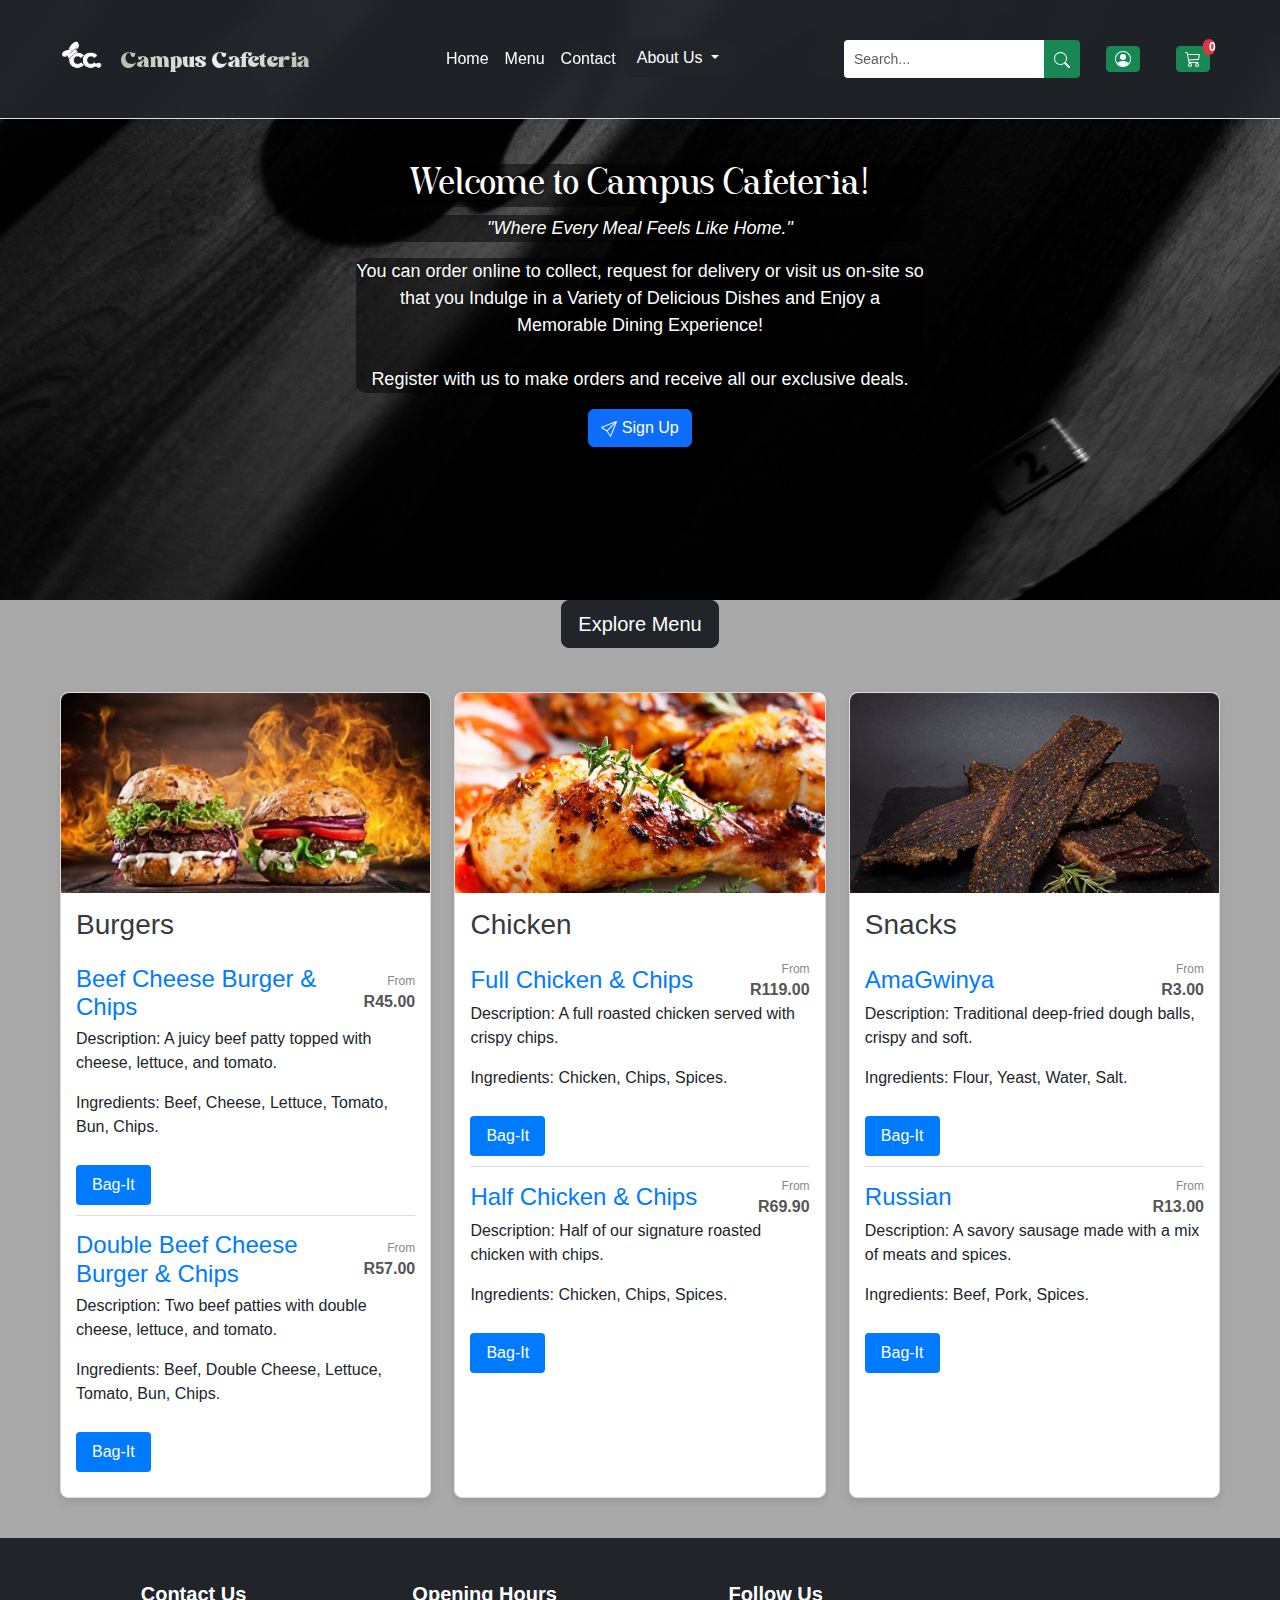
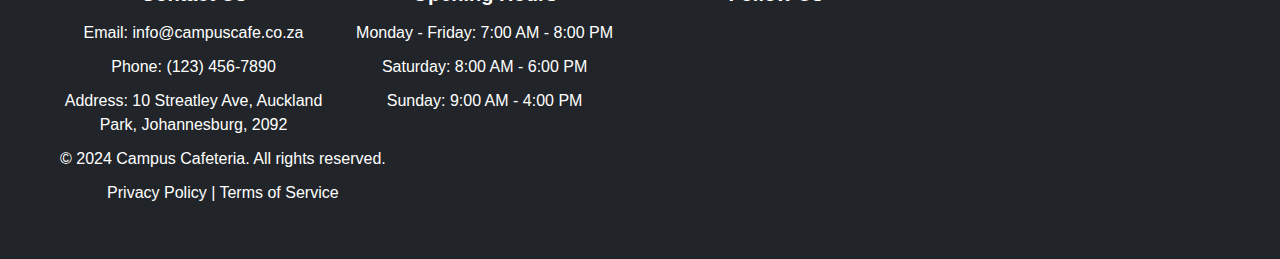
==== commit ed91ff1a: "navbar cart icon fix" ====
--- a/index.html
+++ b/index.html
@@ -16,85 +16,60 @@
 <body class="body">
 
 <!--Navbar-->
-    <nav class="navbar navbar-expand-lg bg-dark small border-bottom shadow-sm fixed-top custom-nav" style="--bs-bg-opacity: .9;">
-        <div class="container">
-
+<nav class="navbar navbar-expand-lg bg-dark small border-bottom shadow-sm fixed-top custom-nav" style="--bs-bg-opacity: .9;">
+    <div class="container">
         <!--Logo-img-->
-            <a href="index.html" class="navbar-brand pb-2">
-                <img style="width: 45px;" src="src/img/logo_white.png" alt="">
-            </a>
-        <!--Logo-img-->
-
+        <a href="index.html" class="navbar-brand pb-2">
+            <img style="width: 45px;" src="src/img/logo_white.png" alt="">
+        </a>
         <!--Brand-name-->
-            <a href="index.html" class="navbar-brand pb-0" >
-                <span class="brand-style brand-gradient">
-                    Campus Cafeteria
-                </span>
-            </a>
-        <!--Brand-name-->
-
+        <a href="index.html" class="navbar-brand pb-0">
+            <span class="brand-style brand-gradient">
+                Campus Cafeteria
+            </span>
+        </a>
         <!--navbar-toggler-->
-            <button 
-                type="button"
-                class="navbar-toggler"
-                data-bs-toggle="collapse"
-                data-bs-target="#blog-navbar"
-                aria-controls="#blog-navbar"
-                aria-expanded="false"
-                aria-label="Toggle Navigation">
-                <svg xmlns="http://www.w3.org/2000/svg" width="16" height="16" fill="white" class="bi bi-list" viewBox="0 0 16 16">
-                    <path fill-rule="evenodd" d="M2.5 12a.5.5 0 0 1 .5-.5h10a.5.5 0 0 1 0 1H3a.5.5 0 0 1-.5-.5m0-4a.5.5 0 0 1 .5-.5h10a.5.5 0 0 1 0 1H3a.5.5 0 0 1-.5-.5m0-4a.5.5 0 0 1 .5-.5h10a.5.5 0 0 1 0 1H3a.5.5 0 0 1-.5-.5"/>
-                </svg>
-            </button>
-        <!--navbar-toggler-->
-
+        <button type="button" class="navbar-toggler" data-bs-toggle="collapse" data-bs-target="#blog-navbar" aria-controls="blog-navbar" aria-expanded="false" aria-label="Toggle Navigation">
+            <svg xmlns="http://www.w3.org/2000/svg" width="16" height="16" fill="white" class="bi bi-list" viewBox="0 0 16 16">
+                <path fill-rule="evenodd" d="M2.5 12a.5.5 0 0 1 .5-.5h10a.5.5 0 0 1 0 1H3a.5.5 0 0 1-.5-.5m0-4a.5.5 0 0 1 .5-.5h10a.5.5 0 0 1 0 1H3a.5.5 0 0 1-.5-.5m0-4a.5.5 0 0 1 .5-.5h10a.5.5 0 0 1 0 1H3a.5.5 0 0 1-.5-.5"/>
+            </svg>
+        </button>
         <!--Nav-Menus-->
-            <div class="collapse navbar-collapse justify-content-center" id="blog-navbar">
-                <ul class="navbar-nav mb-2 mb-lg-0">
-                    <li class="nav-item">
-                        <a href="index.html" class="nav-link text-white">Home</a>
-                    </li>
-                    <li class="nav-item">
-                        <a href="index.html" class="nav-link text-white">Menu</a>
-                    </li>
-                    <li class="nav-item">
-                        <a href="index.html" class="nav-link text-white">Contact</a>
-                    </li>
-                    <li class="nav-item">
-                        <button class="navbar-toggler" type="button" data-bs-toggle="collapse" data-bs-target="#navbarNavDarkDropdown" aria-controls="navbarNavDarkDropdown" aria-expanded="false" aria-label="Toggle navigation">
-                            <span class="navbar-toggler-icon"></span>
-                        </button>
-                        <div class="collapse navbar-collapse" id="navbarNavDarkDropdown">
-                            <ul class="navbar-nav">
-                                <li class="nav-item dropdown">
-                                    <button class="btn btn-dark dropdown-toggle" data-bs-toggle="dropdown" aria-expanded="false">
-                                        About Us
-                                    </button>
-                                    <ul class="dropdown-menu dropdown-menu-dark">
-                                        <li class="dropdown-item">
-                                            <a href="#" class="nav-link text-white">Careers</a>
-                                        </li>
-                                        <li class="dropdown-item">
-                                            <a href="#" class="nav-link text-white">Our Mission</a>
-                                        </li>
-                                        <li class="dropdown-item">
-                                            <a href="#" class="nav-link text-white">Our Vision</a>
-                                        </li>
-                                        <li class="dropdown-item">
-                                            <a href="#" class="nav-link text-white">Our Values</a>
-                                        </li>
-                                        <li class="dropdown-item">
-                                            <a href="#" class="nav-link text-white">Contact Us</a>
-                                        </li>
-                                    </ul>
-                                </li>
-                            </ul>
-                        </div>
-                    </li>
-                </ul>  
-            </div>
-        <!--Nav-Menus-->
-
+        <div class="collapse navbar-collapse justify-content-center" id="blog-navbar">
+            <ul class="navbar-nav mb-2 mb-lg-0">
+                <li class="nav-item">
+                    <a href="index.html" class="nav-link text-white">Home</a>
+                </li>
+                <li class="nav-item">
+                    <a href="index.html" class="nav-link text-white">Menu</a>
+                </li>
+                <li class="nav-item">
+                    <a href="index.html" class="nav-link text-white">Contact</a>
+                </li>
+                <li class="nav-item dropdown">
+                    <button class="btn btn-dark dropdown-toggle" data-bs-toggle="dropdown" aria-expanded="false">
+                        About Us
+                    </button>
+                    <ul class="dropdown-menu dropdown-menu-dark">
+                        <li class="dropdown-item">
+                            <a href="#" class="nav-link text-white">Careers</a>
+                        </li>
+                        <li class="dropdown-item">
+                            <a href="#" class="nav-link text-white">Our Mission</a>
+                        </li>
+                        <li class="dropdown-item">
+                            <a href="#" class="nav-link text-white">Our Vision</a>
+                        </li>
+                        <li class="dropdown-item">
+                            <a href="#" class="nav-link text-white">Our Values</a>
+                        </li>
+                        <li class="dropdown-item">
+                            <a href="#" class="nav-link text-white">Contact Us</a>
+                        </li>
+                    </ul>
+                </li>
+            </ul>  
+        </div>
         <!--Search+Profile-login+Cart-->
         <form class="d-flex" role="search">
             <div class="input-group">
@@ -114,16 +89,17 @@
                 </a>
             </div>
             <div class="btn-cart">
-                <a href="#" class="btn btn-sm btn-success ms-3">
+                <a href="#" class="btn btn-sm btn-success ms-3 cart-icon">
                     <svg xmlns="http://www.w3.org/2000/svg" width="16" height="16" fill="currentColor" class="bi bi-cart3" viewBox="0 0 16 16">
                         <path d="M0 1.5A.5.5 0 0 1 .5 1H2a.5.5 0 0 1 .485.379L2.89 3H14.5a.5.5 0 0 1 .49.598l-1 5a.5.5 0 0 1-.465.401l-9.397.472L4.415 11H13a.5.5 0 0 1 0 1H4a.5.5 0 0 1-.491-.408L2.01 3.607 1.61 2H.5a.5.5 0 0 1-.5-.5M3.102 4l.84 4.479 9.144-.459L13.89 4zM5 12a2 2 0 1 0 0 4 2 2 0 0 0 0-4m7 0a2 2 0 1 0 0 4 2 2 0 0 0 0-4m-7 1a1 1 0 1 1 0 2 1 1 0 0 1 0-2m7 0a1 1 0 1 1 0 2 1 1 0 0 1 0-2"/>
                     </svg>
+                    <span class="cart-count position-absolute top-0 start-100 translate-middle badge rounded-pill bg-danger">0</span>
                 </a>
             </div>
         </form>
-        <!--Profile-login+Cart-->
-        </div>
-    </nav>
+    </div>
+</nav>
+
 <!--Navbar-->
 
 <!--Banner-->
--- a/style.css
+++ b/style.css
@@ -110,3 +110,88 @@
     height: 600px;
 }
 
+.navbar {
+    display: flex;
+    justify-content: space-between;
+    align-items: center;
+    padding: 10px 20px;
+    background-color: #343a40;
+    color: #ffffff;
+}
+
+.navbar-brand {
+    font-size: 24px;
+}
+
+.cart-icon {
+    position: relative;
+    font-size: 24px;
+    cursor: pointer;
+}
+
+.cart-count {
+    position: absolute;
+    top: -10px;
+    right: -10px;
+    background-color: #dc3545;
+    color: #ffffff;
+    border-radius: 50%;
+    padding: 2px 6px;
+    font-size: 14px;
+}
+
+
+.navbar .input-group {
+    display: flex;
+    align-items: center;
+    height: 38px; /* Ensures the search bar matches the height of icons */
+}
+
+.navbar .input-group input[type="search"] {
+    height: 100%;
+    padding: 5px 10px;
+    border: none;
+    border-radius: 4px 0 0 4px;
+}
+
+.navbar .input-group button {
+    height: 100%;
+    border: none;
+    border-radius: 0 4px 4px 0;
+    padding: 0 10px;
+}
+
+.navbar .profile,
+.navbar .btn-cart {
+    display: flex;
+    align-items: center;
+    justify-content: center;
+    height: 38px; /* Consistent height with search bar */
+    padding: 5px 10px;
+}
+
+.navbar .profile a,
+.navbar .btn-cart a {
+    display: flex;
+    align-items: center;
+    justify-content: center;
+    color: #ffffff;
+    font-size: 18px; /* Ensures icon size consistency */
+}
+
+.navbar .cart-icon {
+    position: relative;
+    font-size: 18px; /* Ensures icon size consistency */
+}
+
+.navbar .cart-count {
+    position: absolute;
+    top: -8px;
+    right: -8px;
+    background-color: #dc3545;
+    color: #ffffff;
+    border-radius: 50%;
+    padding: 2px 6px;
+    font-size: 12px;
+}
+
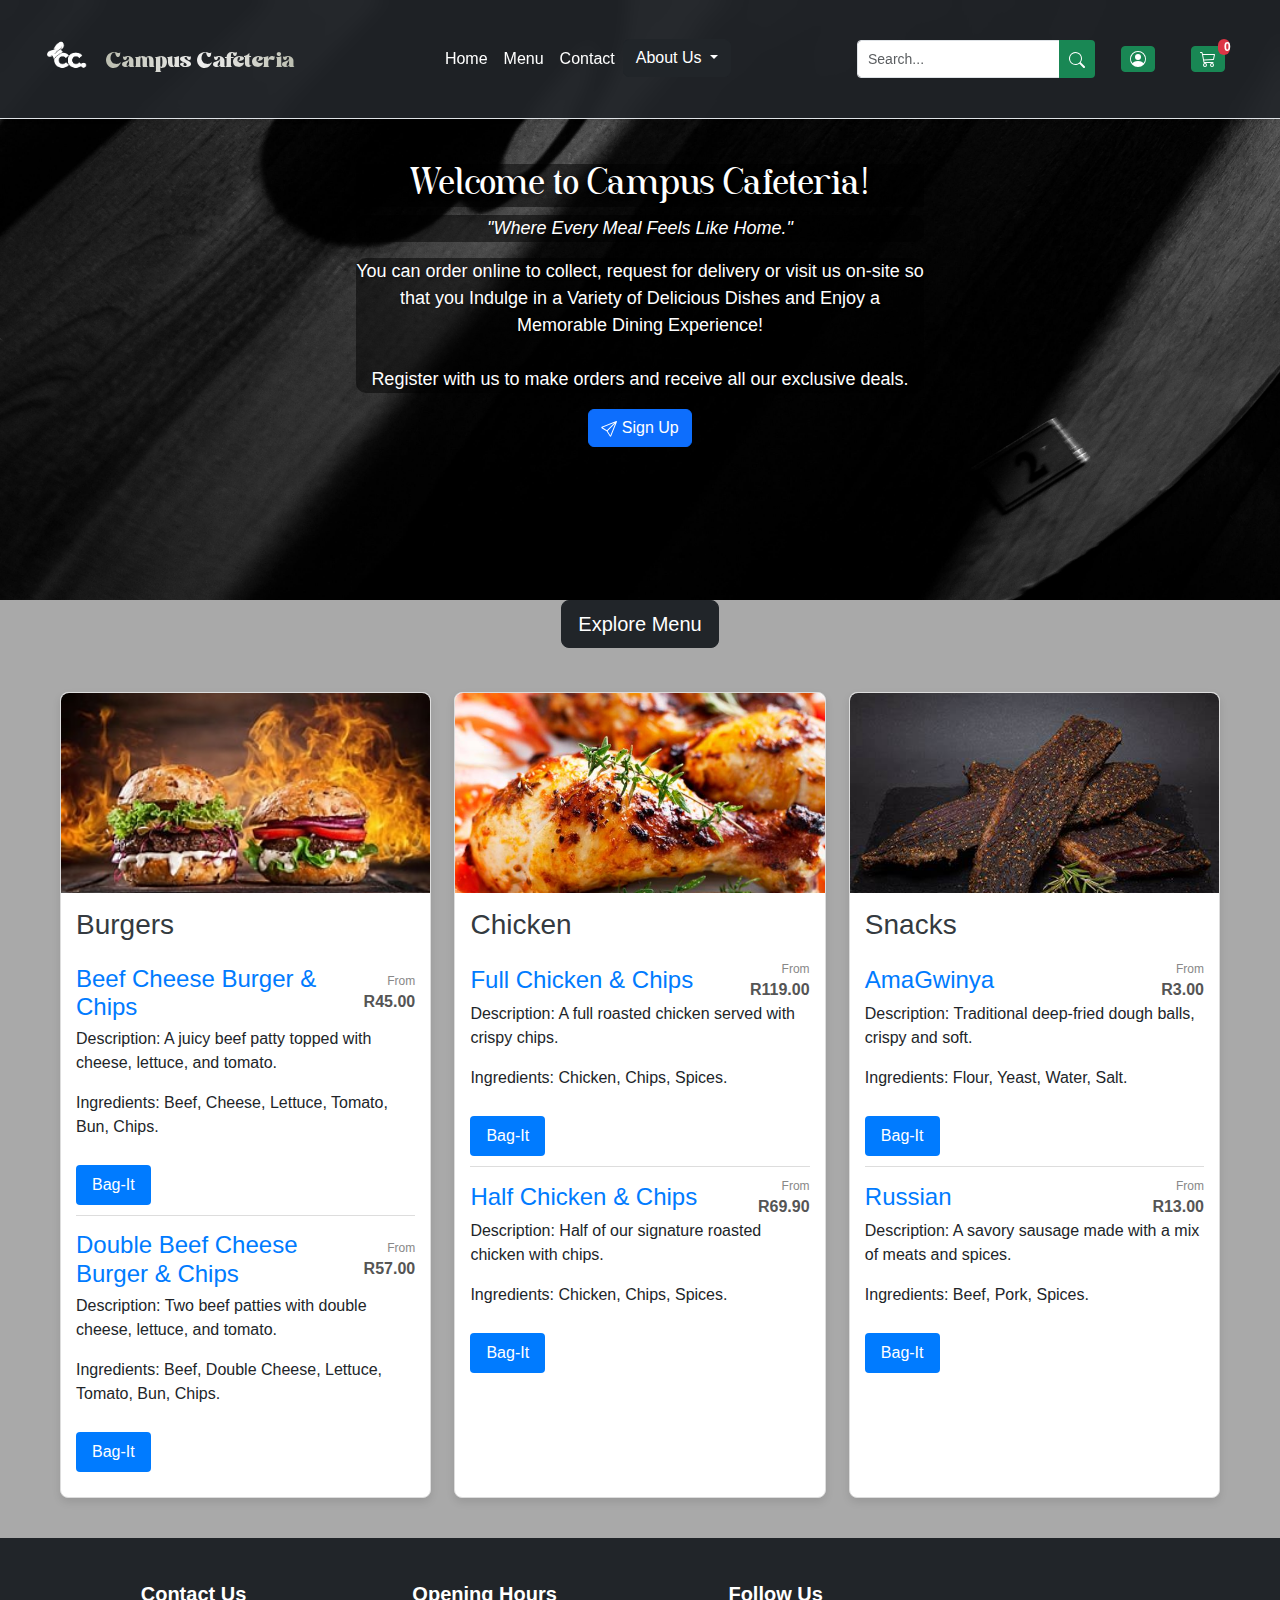
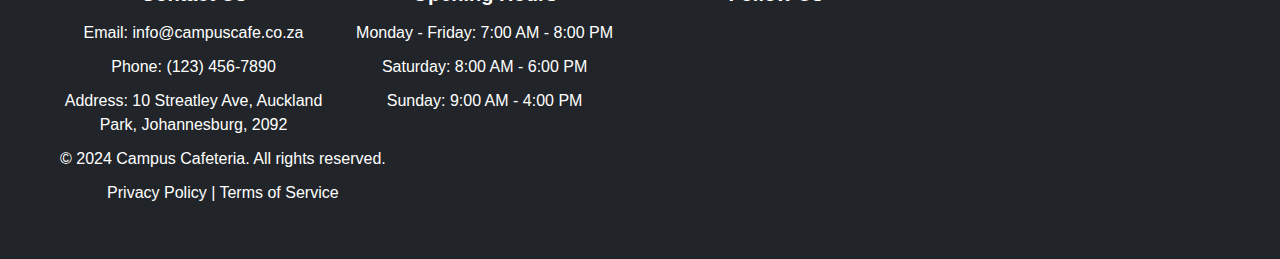
==== commit f5b17c00: "fix nav-padding" ====
--- a/index.html
+++ b/index.html
@@ -17,7 +17,7 @@
 
 <!--Navbar-->
 <nav class="navbar navbar-expand-lg bg-dark small border-bottom shadow-sm fixed-top custom-nav" style="--bs-bg-opacity: .9;">
-    <div class="container">
+    <div class="container" style="padding-right: 5px; padding-left: 5px;">
         <!--Logo-img-->
         <a href="index.html" class="navbar-brand pb-2">
             <img style="width: 45px;" src="src/img/logo_white.png" alt="">
--- a/style.css
+++ b/style.css
@@ -100,9 +100,7 @@
 }
 
 /* Additional Adjustments */
-.container {
-    padding: 20px;
-}
+
 
 /*amended-styling*/
 
@@ -114,13 +112,17 @@
     display: flex;
     justify-content: space-between;
     align-items: center;
-    padding: 10px 20px;
+    padding: 10px 10px;
     background-color: #343a40;
     color: #ffffff;
 }
 
 .navbar-brand {
     font-size: 24px;
+    display: flex;
+    align-items: center;
+    font-size: 20px;
+    white-space: nowrap; /* Prevents the company name from wrapping */
 }
 
 .cart-icon {
@@ -150,7 +152,6 @@
 .navbar .input-group input[type="search"] {
     height: 100%;
     padding: 5px 10px;
-    border: none;
     border-radius: 4px 0 0 4px;
 }
 
@@ -195,3 +196,21 @@
     font-size: 12px;
 }
 
+.navbar-toggler {
+    padding: 5px 10px;
+}
+
+/* Flex settings for mobile view */
+@media (max-width: 768px) {
+    .navbar {
+        padding: 10px;
+    }
+
+    .navbar-brand {
+        flex-grow: 1;
+    }
+
+    .navbar-toggler {
+        margin-left: auto;
+    }
+}